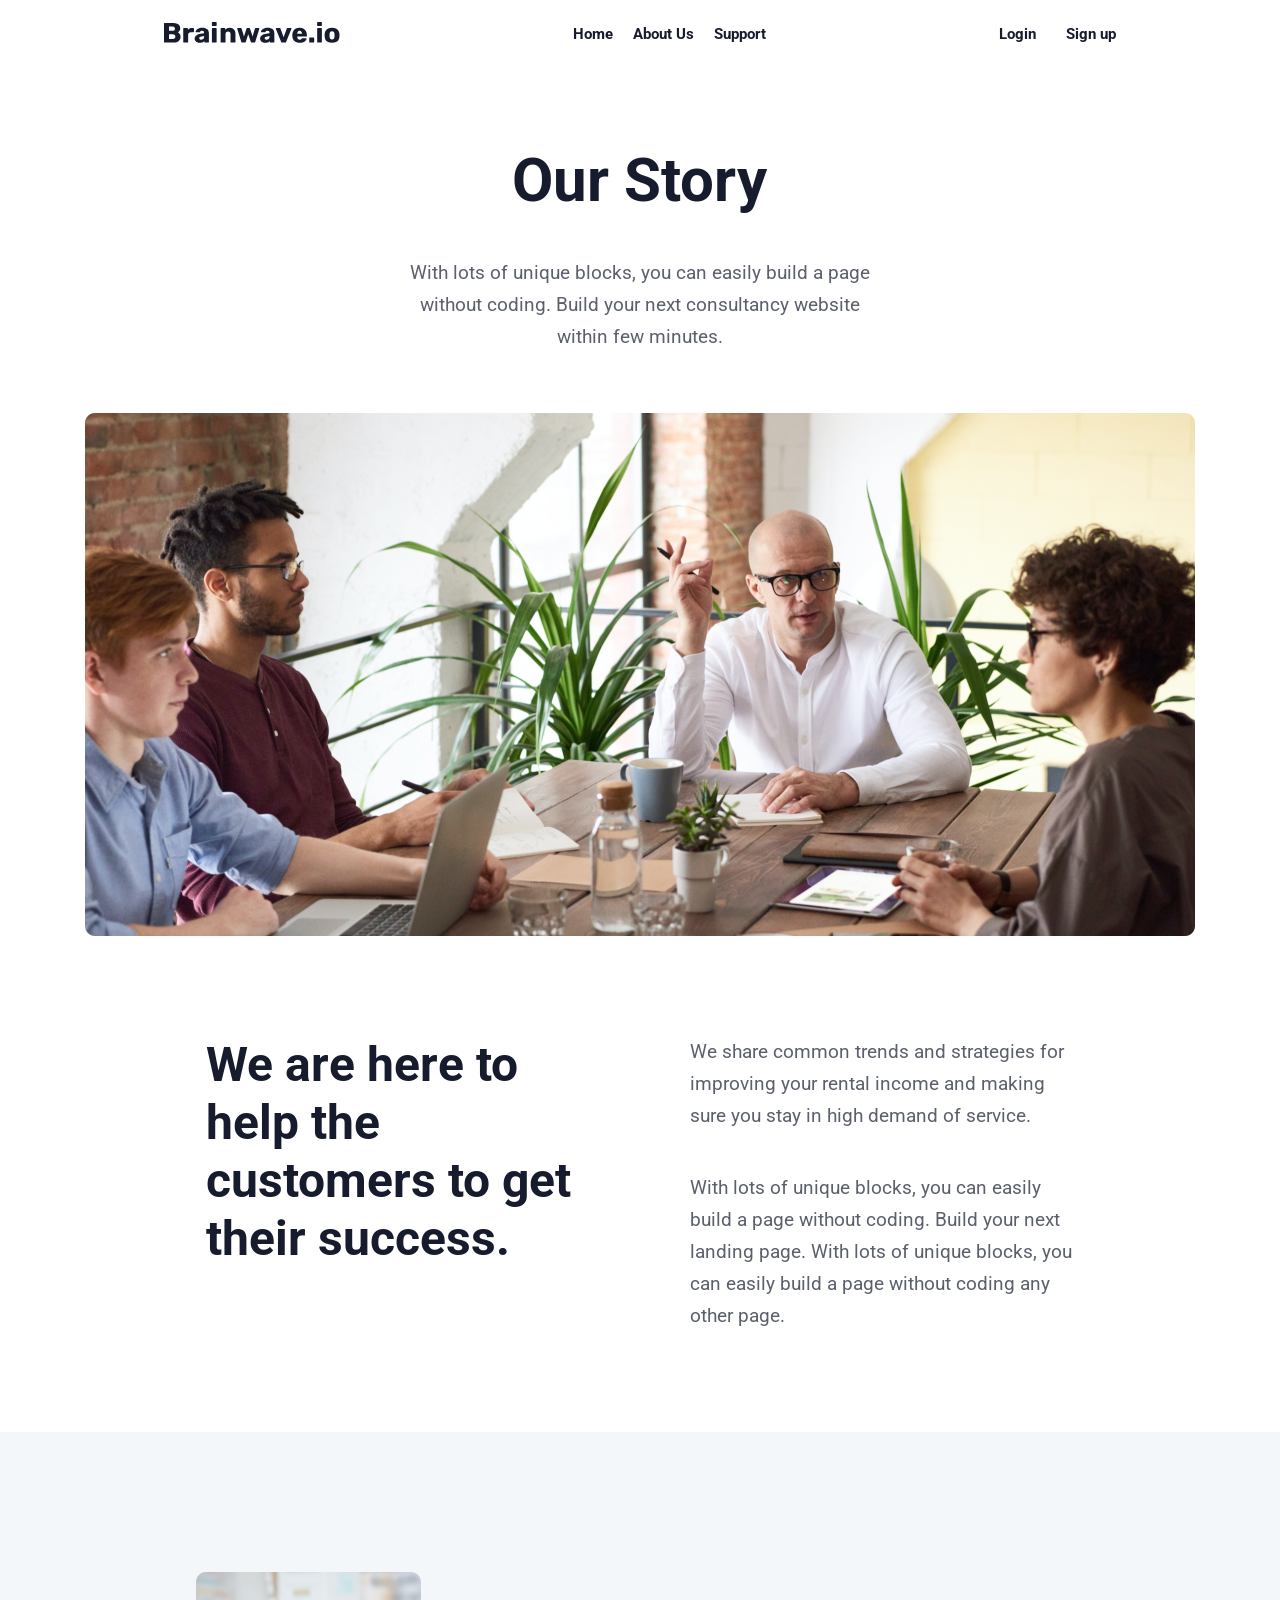
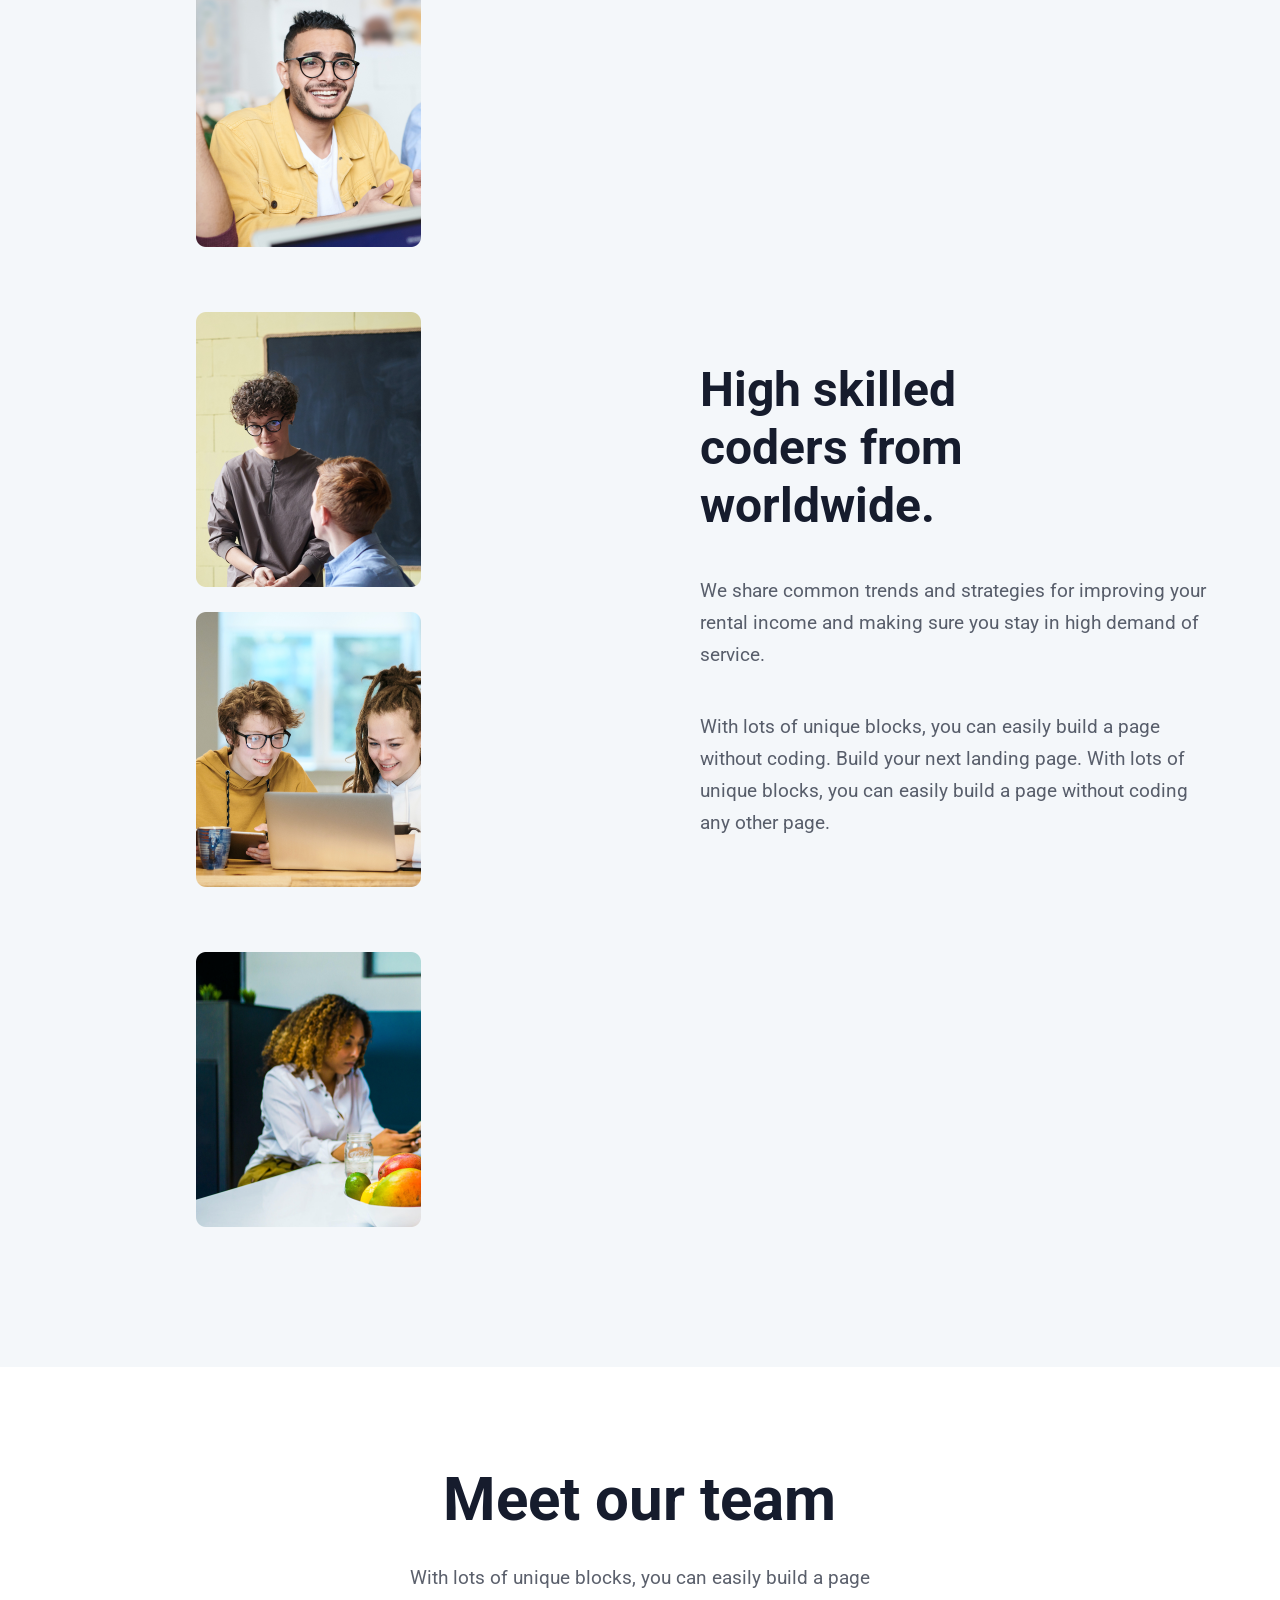
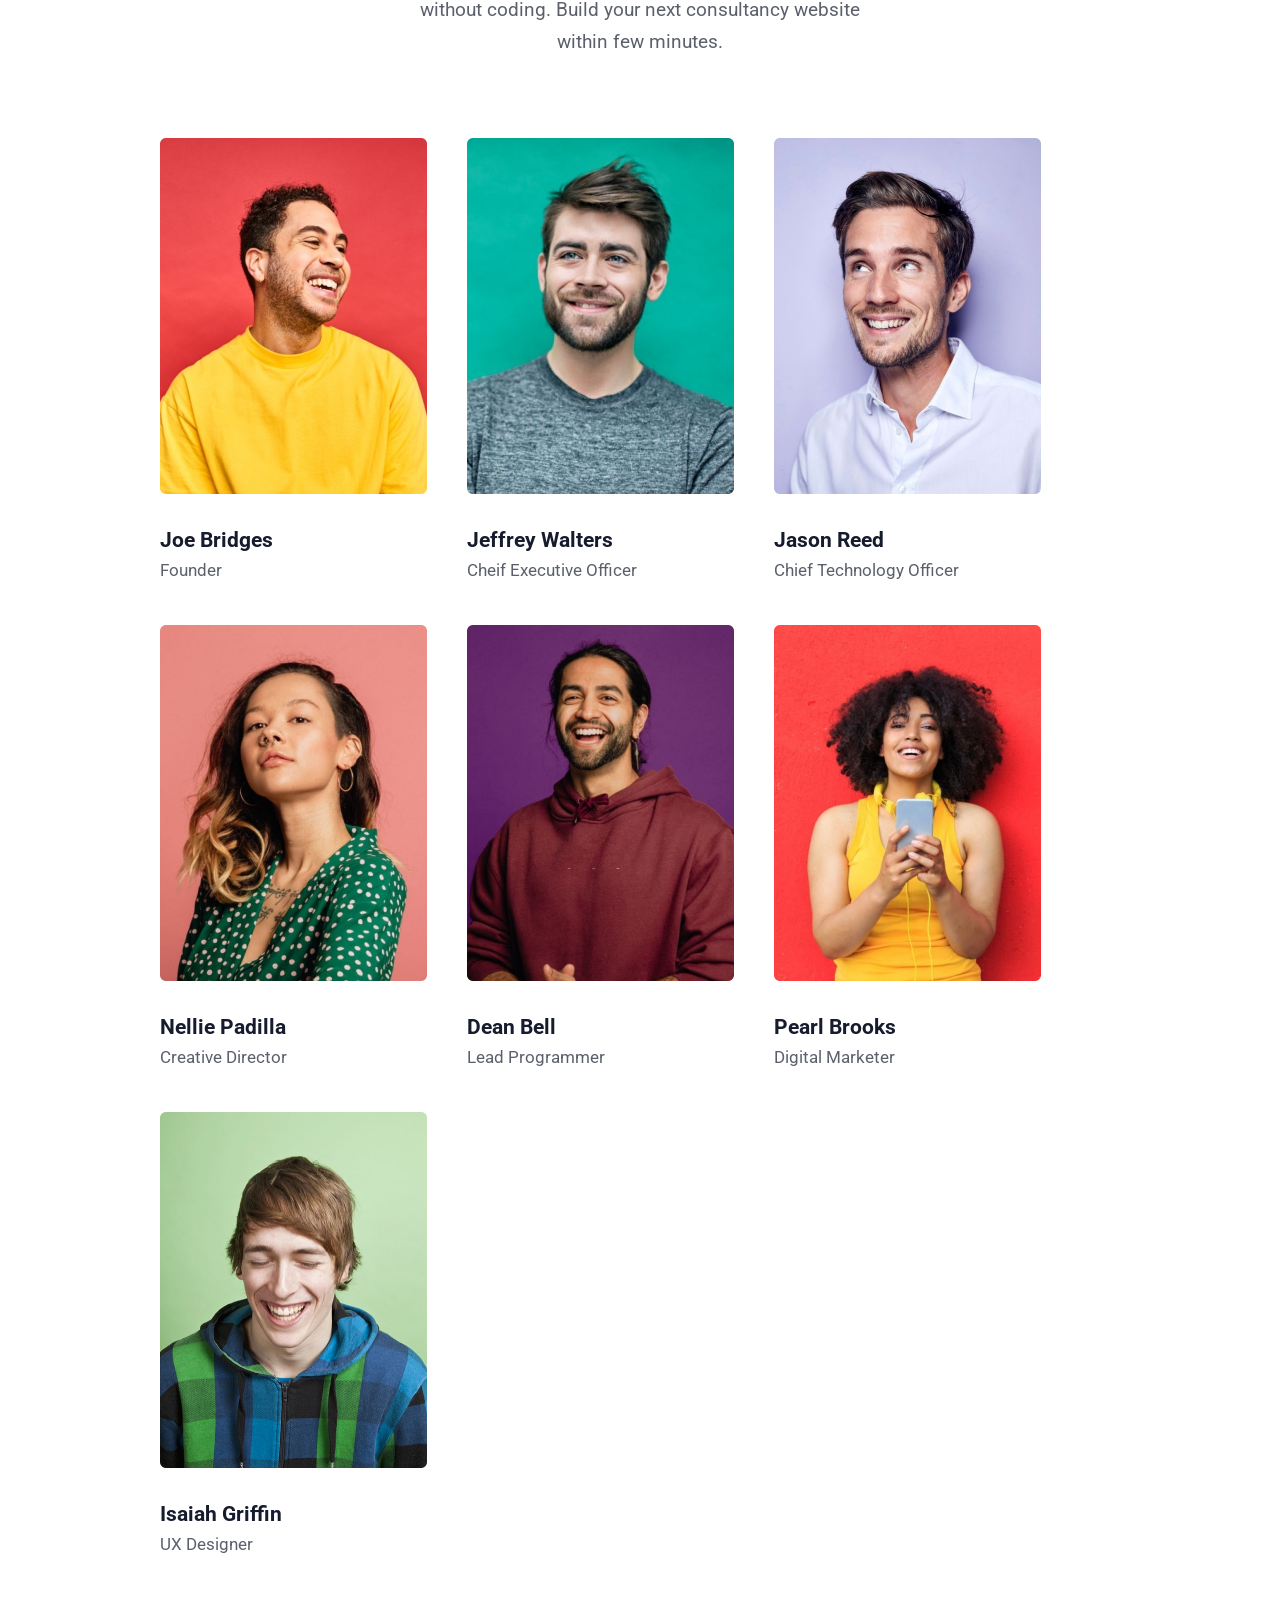
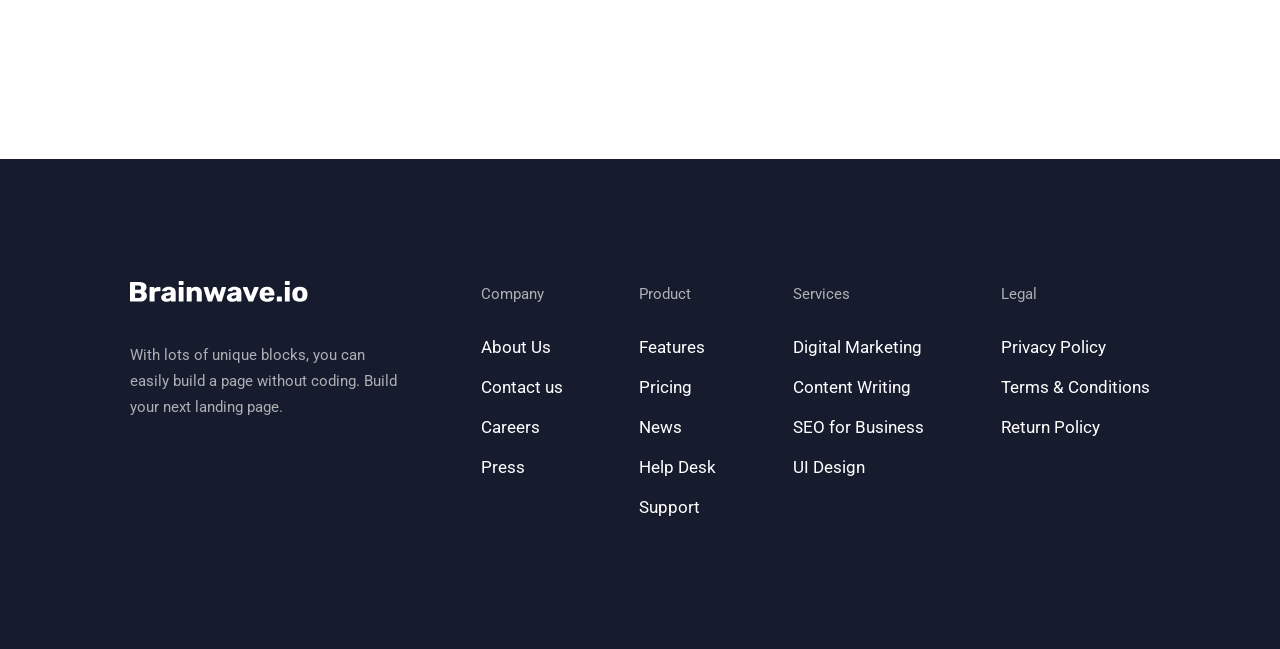
==== pages/about.html @ baa6b610 "complete about us page" ====
<!doctype html>
<html lang="en">
  <head>
    <meta charset="UTF-8" />
    <meta name="viewport" content="width=device-width, initial-scale=1.0" />
    <title>About Us</title>

    <link rel="stylesheet" href="../styles/pages/home.css" />
    <link rel="stylesheet" href="../styles/pages/support.css" />
    <link rel="stylesheet" href="../styles/pages/about.css" />
  </head>
  <body>
    <!-- HEADER -->
    <header class="header action">
      <section class="header-section">
        <div class="header-image">
          <img src="../assets/icons/header-brand.svg" alt="Brainwaive Image" />
        </div>
        <nav class="header-nav">
          <ul class="header-list">
            <li class="nav-item">
              <a class="nav-link" href="../index.html">Home</a>
            </li>
            <li class="nav-item">
              <a class="nav-link" href="./about.html">About Us</a>
            </li>
            <li class="nav-item">
              <a class="nav-link" href="./support.html">Support</a>
            </li>
          </ul>
        </nav>
        <div class="header-actions">
          <a href="#" class="btn">Login</a>
          <a href="#" class="btn">Sign up</a>
        </div>
      </section>
    </header>

    <!-- MAIN -->
    <main class="about-page">
      <section class="hero-section support-page">
        <div class="page-header">
          <h1 class="page-title hero-title">Our Story</h1>
          <p class="page-description hero-description">
            With lots of unique blocks, you can easily build a page without
            coding. Build your next consultancy website within few minutes.
          </p>
        </div>
        <img
          class="hero-image"
          src="../assets/image/team-collaboration.png"
          alt="Team Collabaration"
        />
      </section>
      <section class="about-intro">
        <h2 class="content-title">
          We are here to help the customers to get their success.
        </h2>
        <div class="description-block">
          <p class="hero-description">
            We share common trends and strategies for improving your rental
            income and making sure you stay in high demand of service.
          </p>
          <p class="hero-description">
            With lots of unique blocks, you can easily build a page without
            coding. Build your next landing page. With lots of unique blocks,
            you can easily build a page without coding any other page.
          </p>
        </div>
      </section>
      <section class="coders-section">
        <div class="coders-collage">
          <img
            class="coders-collage-img"
            src="../assets/image/coder-yellow-shirt.png"
            alt="Smiling male coder in a yellow shirt looking at the camera"
          />
          <img
            class="coders-collage-img img2"
            src="../assets/image/coder-office-chat.png"
            alt="Two developers discussing a project in a bright office space"
          />
          <img
            class="coders-collage-img"
            src="../assets/image/coder-laptop-working.png"
            alt="Young developer focused on working on a laptop"
          />
          <img
            class="coders-collage-img img2"
            src="../assets/image/coder-female-desk.png"
            alt="Female engineer working at her desk with office plants in the background"
          />
        </div>

        <div class="coders-content">
          <h2 class="content-title content-title--coders">
            High skilled coders from worldwide.
          </h2>
          <p class="hero-description hero-description--coders">
            We share common trends and strategies for improving your rental
            income and making sure you stay in high demand of service.
          </p>
          <p class="hero-description hero-description--coders">
            With lots of unique blocks, you can easily build a page without
            coding. Build your next landing page. With lots of unique blocks,
            you can easily build a page without coding any other page.
          </p>
        </div>
      </section>
      <section class="team-section">
        <div class="team-header">
          <h2 class="hero-title">Meet our team</h2>
          <p class="hero-description">
            With lots of unique blocks, you can easily build a page without
            coding. Build your next consultancy website within few minutes.
          </p>
        </div>
        <div class="team-list">
          <div class="team-card">
            <img src="../assets/image/member-joe.png" alt="Joe Bridges" class="team-img" />
            <h3 class="team-name">Joe Bridges</h3>
            <p class="team-role">Founder</p>
          </div>
          <div class="team-card">
            <img src="../assets/image/member-jeffrey.png" alt="Joe Bridges" class="team-img" />
            <h3 class="team-name">Jeffrey Walters</h3>
            <p class="team-role">Cheif Executive Officer</p>
          </div>
          <div class="team-card">
            <img src="../assets/image/member-jason.png" alt="Joe Bridges" class="team-img" />
            <h3 class="team-name">Jason Reed</h3>
            <p class="team-role">Chief Technology Officer</p>
          </div>
          <div class="team-card">
            <img src="../assets/image/member-nellie.png" alt="Joe Bridges" class="team-img" />
            <h3 class="team-name">Nellie Padilla</h3>
            <p class="team-role">Creative Director</p>
          </div>
          <div class="team-card">
            <img src="../assets/image/member-dean.png" alt="Joe Bridges" class="team-img" />
            <h3 class="team-name">Dean Bell</h3>
            <p class="team-role">Lead Programmer</p>
          </div>
          <div class="team-card">
            <img src="../assets/image/member-pearl.png" alt="Joe Bridges" class="team-img" />
            <h3 class="team-name">Pearl Brooks</h3>
            <p class="team-role">Digital Marketer</p>
          </div>
          <div class="team-card">
            <img src="../assets/image/member-isaiah.png" alt="Joe Bridges" class="team-img" />
            <h3 class="team-name">Isaiah Griffin</h3>
            <p class="team-role">UX Designer</p>
          </div>
        </div>
      </section>
    </main>

    <!-- FOOTER -->
    <footer class="footer">
      <div class="footer-brand">
        <img
          class="footer-logo-img"
          src="../assets/icons/footer-brand.svg"
          alt="Brainwave Logo"
        />
        <p class="footer-desc">
          With lots of unique blocks, you can easily build a page without
          coding. Build your next landing page.
        </p>
        <div class="footer-social-icons">
          <a class="social-link" href="#"
            ><i
              class="fa-brands fa-twitter"
              style="color: rgb(104, 213, 133)"
            ></i
          ></a>
          <a class="social-link" href="#"
            ><i
              class="fa-brands fa-square-facebook"
              style="color: rgb(125, 129, 141)"
            ></i>
          </a>
          <a class="social-link" href="#"
            ><i
              class="fa-brands fa-instagram"
              style="color: rgb(125, 129, 141)"
            ></i
          ></a>
          <a class="social-link" href="#"
            ><i
              class="fa-brands fa-linkedin"
              style="color: rgb(125, 129, 141)"
            ></i
          ></a>
        </div>
      </div>
      <div class="footer-links-box">
        <h2 class="footer-name footer-desc">Company</h2>
        <ul class="footer-list">
          <li class="footer-link">
            <a class="footer-item" href="#">About Us</a>
          </li>
          <li class="footer-link">
            <a class="footer-item" href="#">Contact us</a>
          </li>
          <li class="footer-link">
            <a class="footer-item" href="#">Careers</a>
          </li>
          <li class="footer-link">
            <a class="footer-item" href="#">Press</a>
          </li>
        </ul>
      </div>
      <div class="footer-links-box">
        <h2 class="footer-name footer-desc">Product</h2>
        <ul class="footer-list">
          <li class="footer-link">
            <a class="footer-item" href="#">Features</a>
          </li>
          <li class="footer-link">
            <a class="footer-item" href="#">Pricing</a>
          </li>
          <li class="footer-link">
            <a class="footer-item" href="#">News</a>
          </li>
          <li class="footer-link">
            <a class="footer-item" href="#">Help Desk</a>
          </li>
          <li class="footer-link">
            <a class="footer-item" href="#">Support</a>
          </li>
        </ul>
      </div>
      <div class="footer-links-box">
        <h2 class="footer-name footer-desc">Services</h2>
        <ul class="footer-list">
          <li class="footer-link">
            <a class="footer-item" href="#">Digital Marketing</a>
          </li>
          <li class="footer-link">
            <a class="footer-item" href="#">Content Writing</a>
          </li>
          <li class="footer-link">
            <a class="footer-item" href="#">SEO for Business</a>
          </li>
          <li class="footer-link">
            <a class="footer-item" href="#">UI Design</a>
          </li>
        </ul>
      </div>
      <div class="footer-links-box">
        <h2 class="footer-name footer-desc">Legal</h2>
        <ul class="footer-list">
          <li class="footer-link">
            <a class="footer-item" href="#">Privacy Policy</a>
          </li>
          <li class="footer-link">
            <a class="footer-item" href="#">Terms & Conditions</a>
          </li>
          <li class="footer-link">
            <a class="footer-item" href="#">Return Policy</a>
          </li>
        </ul>
      </div>
    </footer>
  </body>
</html>
---- styles/pages/home.css ----
@import url(../global/global.css);


/* HEADER */
.header {
  background-color: var(--header-bg-color);
}

.header-section {
  display: flex;
  justify-content: space-around;
  align-items: center;

  padding: 21px 48px;
}

.header-list {
  display: flex;
  justify-content: center;
  align-items: center;
  gap: 20px;
}

.header-list :hover {
  color: var(--hover-color);
  transition: 0.3s;
}

.nav-link {
  text-align: center;
  color: var(--text-color);
  font-weight: var(--font-bold);
  font-size: 15px;
  line-height: 26px;
}

.header-actions {
  font-weight: var(--font-bold);
  font-size: 15px;
  line-height: 26px;

  display: flex;
  justify-content: center;
  align-items: center;
  gap: 30px;
}

.header-actions .btn {
  color: var(--text-color);
}

.header-actions .btn:hover {
  color: var(--hover-color);
  transition: 0.3s;
}

/* HERO */
.hero-section {
  padding-top: 80px;
  width: 100%;
}

.hero-container {
  display: flex;
  align-items: center;
  justify-content: space-around;
  margin-left: 200px;
}

.hero-content {
  max-width: 380px;
  display: flex;
  flex-direction: column;
  gap: 21px;
}

.hero-title {
  color: var(--text-color);
  font-weight: var(--font-bold);
  font-size: 60px;
  line-height: 65px;
}

.hero-description {
  color: var(--text-opacity-color);
  font-weight: var(--font-normal);
  font-size: 19px;
  line-height: 32px;
}

/* FOOTER */
.footer {
  display: flex;
  justify-content: space-around;
  background-color: var(--text-color);
  gap: 60px;
  padding: 122px;
}

.footer-brand {
  width: 274px;
  display: flex;
  flex-direction: column;
  gap: 40px;
}

.footer-logo-img {
  width: 178px;
}

.footer-name {
  padding-bottom: 20px;
}

.footer-desc {
  font-weight: var(--font-normal);
  font-size: 15px;
  line-height: 26px;
  color: var(--white-opacity-color);
}

.footer-social-icons {
  width: 142px;
  display: flex;
  justify-content: space-between;
}

.footer-item {
  font-weight: var(--font-normal);
  font-size: 17px;
  line-height: 40px;
  color: var(--white-color);
}
---- styles/pages/support.css ----
@import url(../global/global.css);

.action {
  background-color: var(--white-color);
}

.support-page {
  display: flex;
  flex-direction: column;
  justify-content: center;
  align-items: center;
  gap: 60px;
}

.page-header {
  display: flex;
  flex-direction: column;
  gap: 44px;

  text-align: center;
  width: 41%;
  margin-top: 100px;
}

.support-content {
  display: flex;
  flex-direction: column;
  gap: 40px;
  width: 47%;
  margin-bottom: 200px;
}

.content-block {
  display: flex;
  flex-direction: column;
  gap: 20px;
}

.content-subtitle {
  font-size: 19px;
  line-height: 32px;
  font-weight: var(--font-bold);
  color: var(--text-color);
}

.content-text {
  font-size: 17px;
  line-height: 29px;
  font-weight: var(--font-normal);
  color: var(--text-opacity-color);
}

.content-list {
  list-style-type: disc; 
  padding-left: 20px;    
}

.list-item {
  font-size: 17px;
  line-height: 50px;
  color: var(--text-opacity-color);
}

.content-list .list-item::marker {
  color: var(--marker-color); 
}
---- styles/pages/about.css ----
@import url(../global/global.css);

.about-page {
  display: flex;
  flex-direction: column;
  gap: 100px;
}

.page-header {
  width: 38%;
  margin: 0;
}

.about-intro {
  display: flex;
  justify-content: center;
  gap: 100px;
}

.content-title {
  font-size: 48px;
  line-height: 58px;
  font-weight: var(--font-bold);
  color: var(--text-color);

  width: 30%;
}

.description-block {
  width: 30%;
  display: flex;
  flex-direction: column;
  gap: 40px;
}

.coders-section {
  display: flex;
  justify-content: center;
  align-items: center;
  gap: 120px;

  padding: 140px 0;
  background-color: #f4f7fa;
}

.coders-collage {
  width: 30%;
  display: flex;
  justify-content: space-between;
  flex-wrap: wrap;
  gap: 25px;
}

.coders-collage-img {
  width: 225px;
  height: 275px;
}

.img2 {
  margin-top: 40px;
}

.coders-content {
  width: 30%;
  display: flex;
  flex-direction: column;
  gap: 40px;
}

.content-title--coders {
  width: 90%;
}

.hero-description--coders {
  width: 510px;
}

.team-section {
  display: flex;
  gap: 80px;
  flex-direction: column;
  align-items: center;
  text-align: center;

  margin-bottom: 200px;
}

.team-header {
  width: 38%;
  display: flex;
  flex-direction: column;
  gap: 30px;
}

.team-list {
    display: flex;
    flex-wrap: wrap;
    align-items: center;
    gap: 40px;
    width: 75%;
}

.team-card {
    display: flex;
    flex-direction: column;
    text-align: start;
    /* gap: 20px; */
}

.team-img {
    width: 267px;
    height: 356px;
    margin-bottom: 30px;
}

.team-name {
    color: var(--text-color);
    font-weight: var(--font-bold);
    font-size: 21px;
    line-height: 32px;
}

.team-role {
    color: var(--text-opacity-color);
    font-weight: var(--font-normal);
    font-size: 17px;
    line-height: 29px;
}
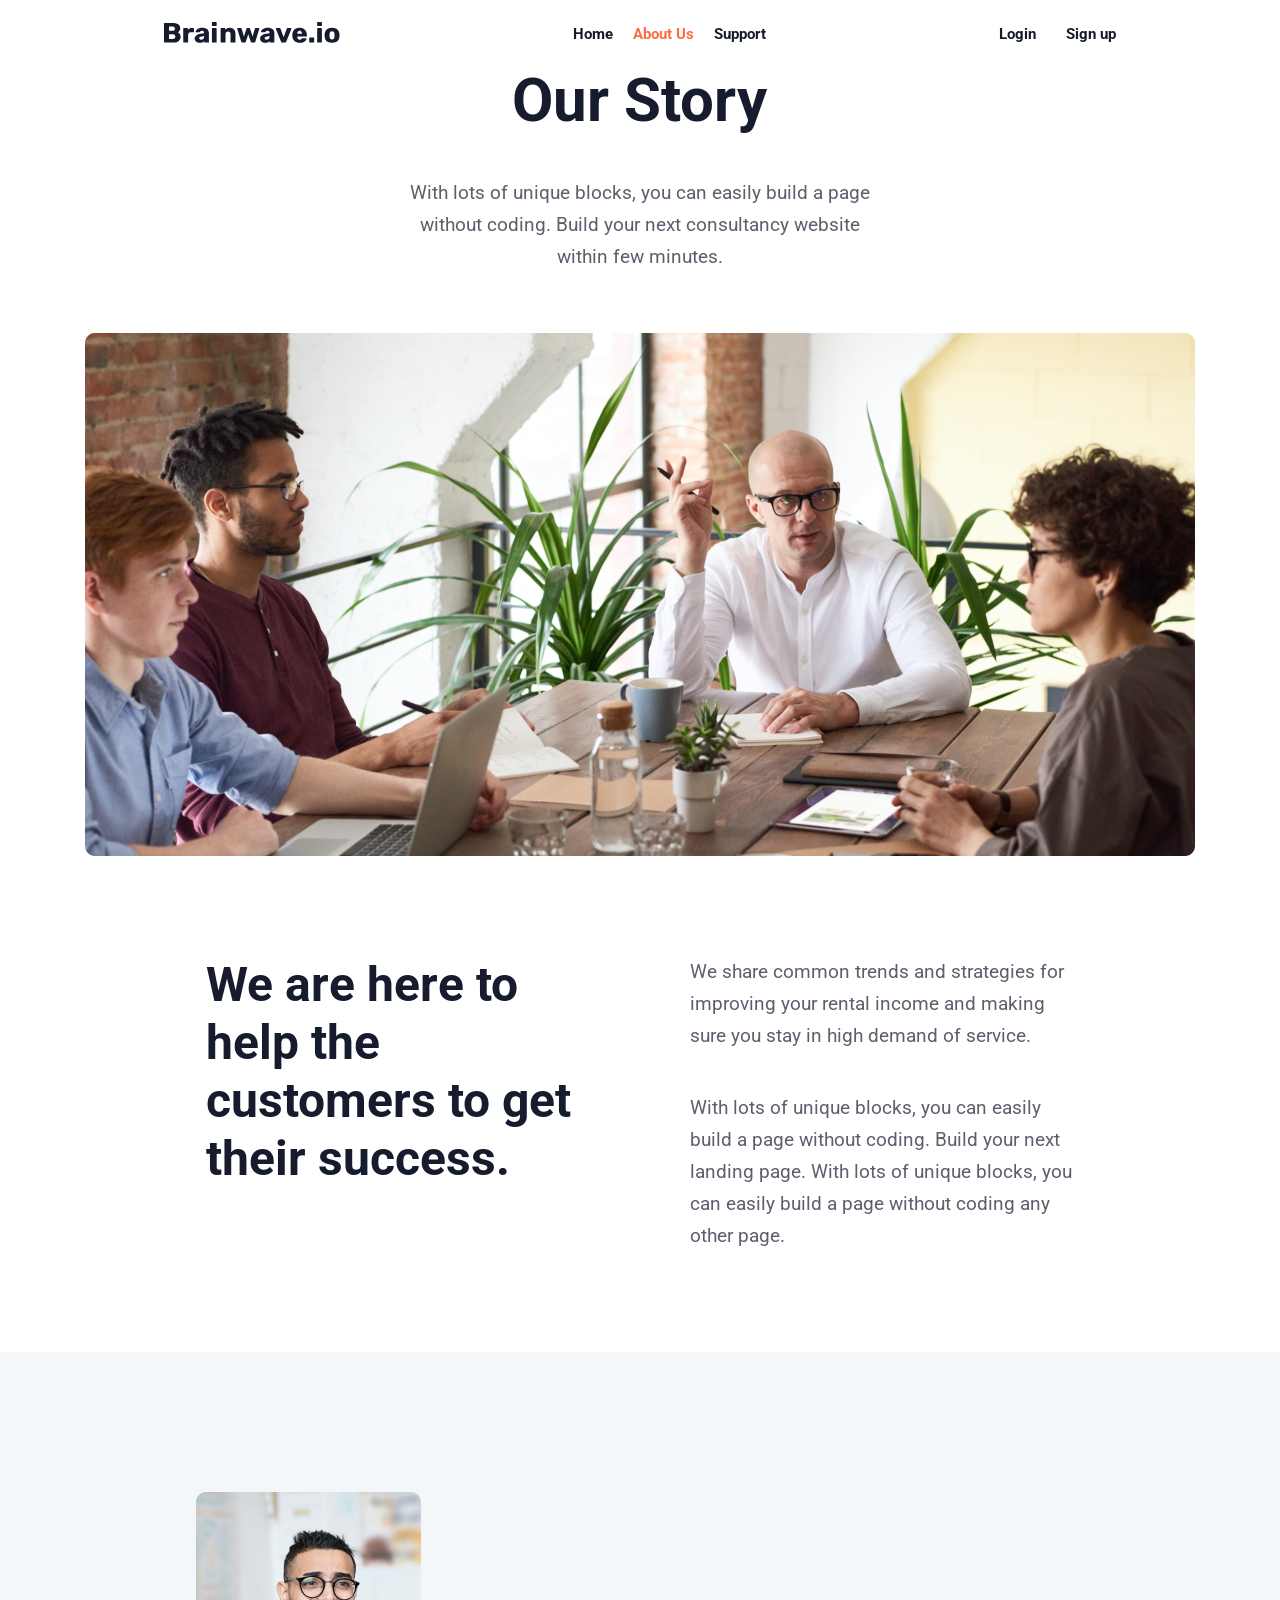
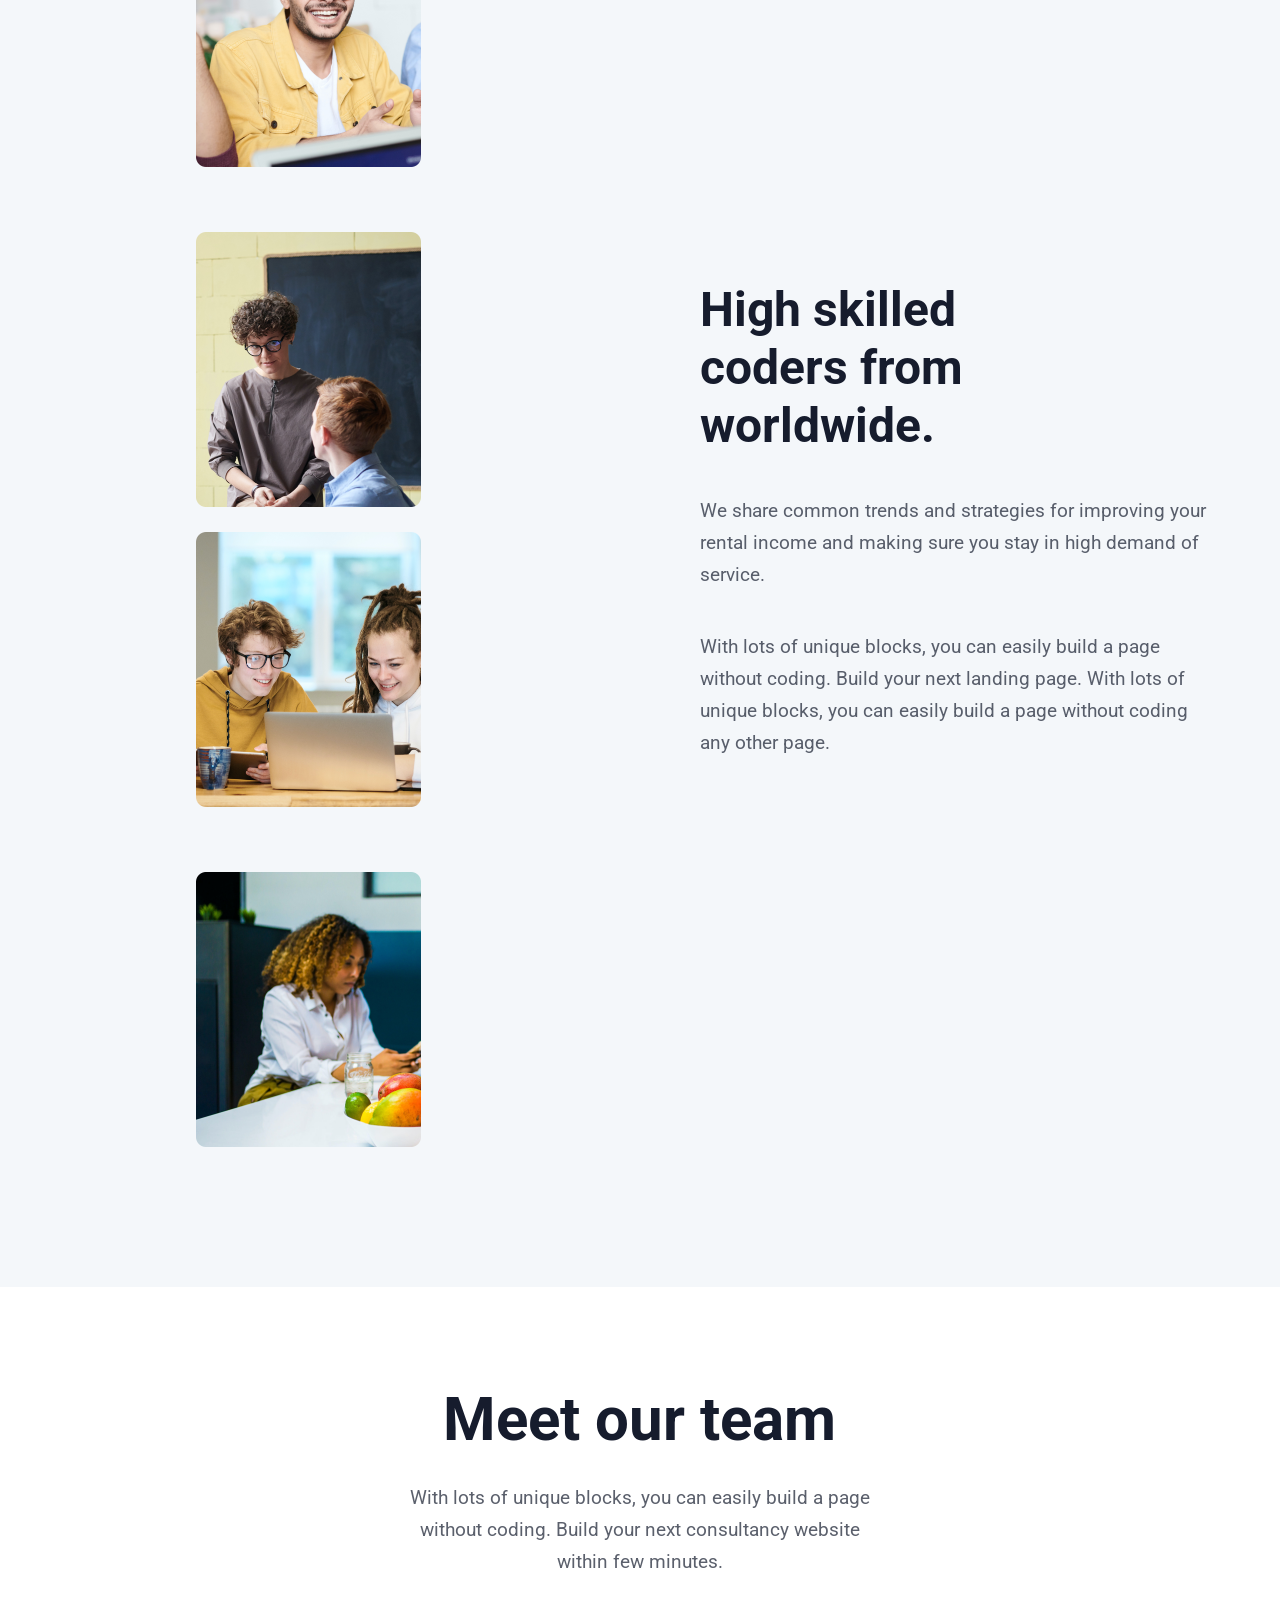
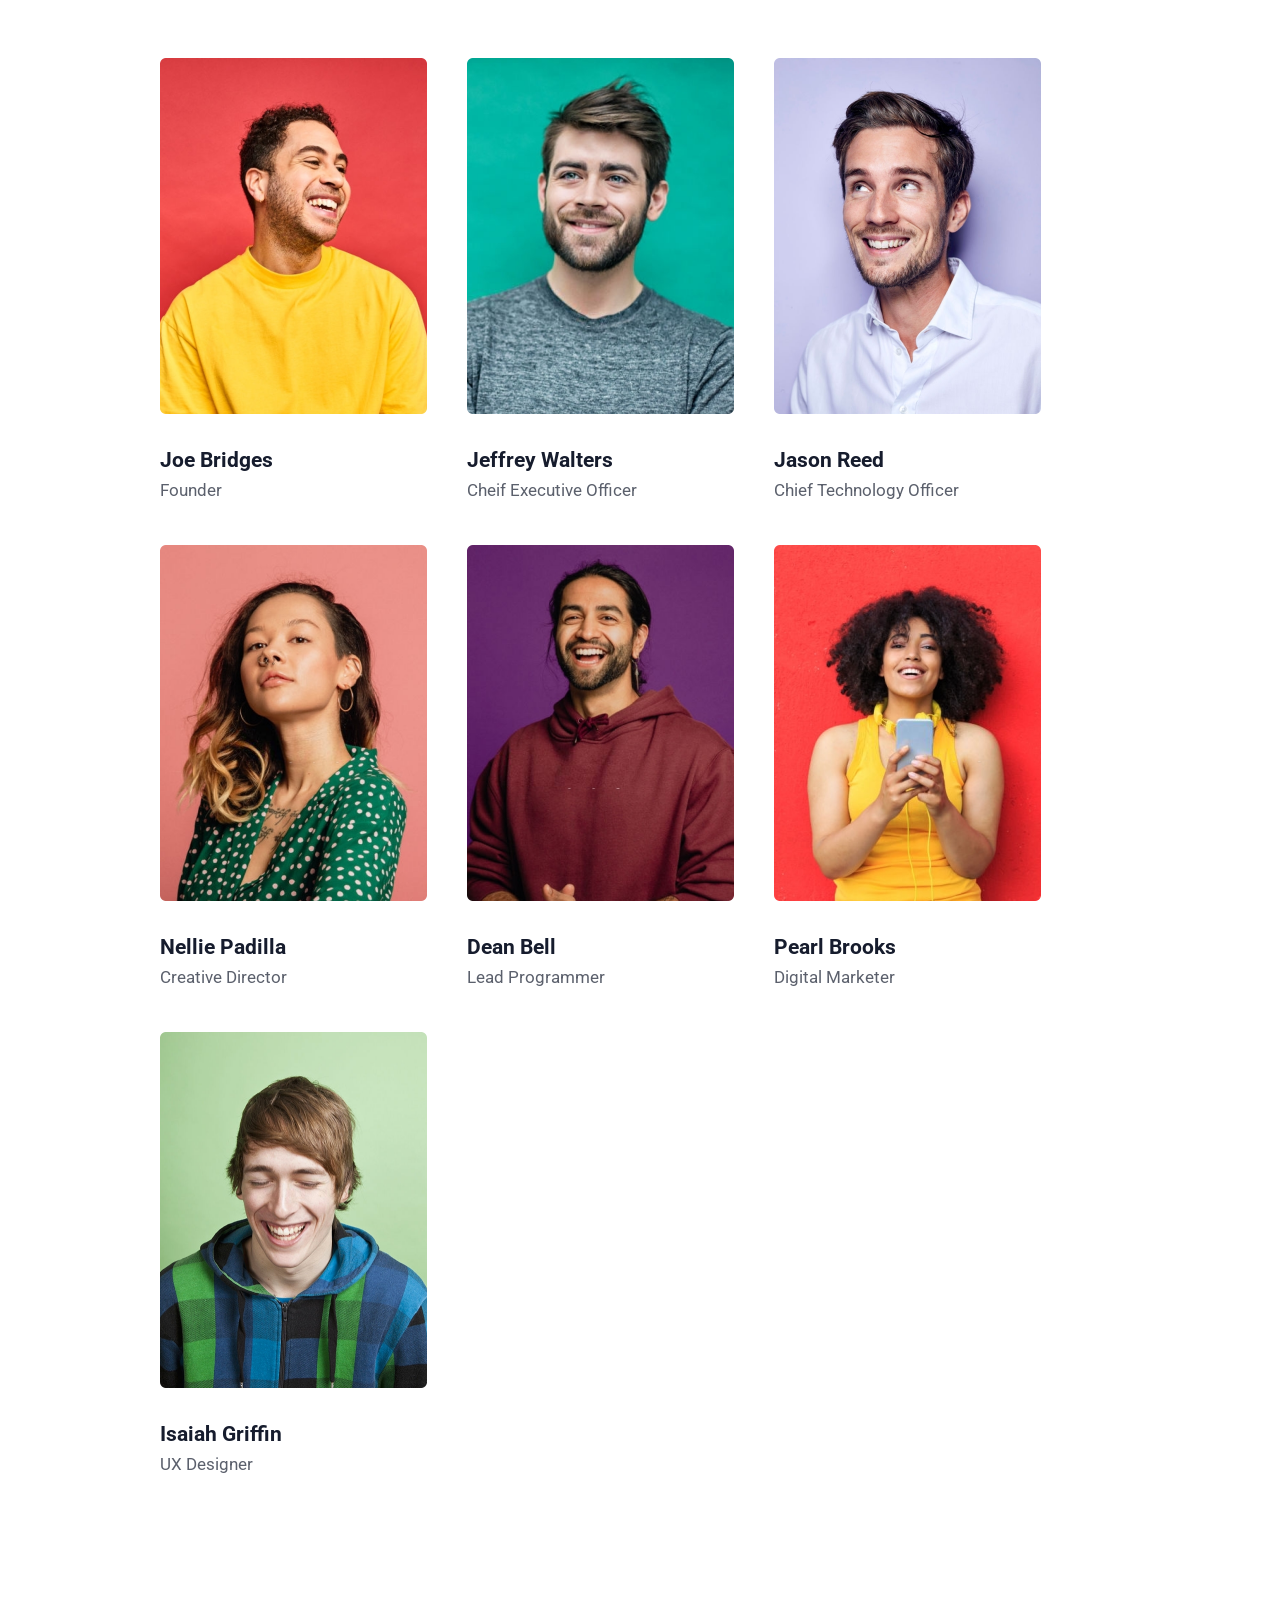
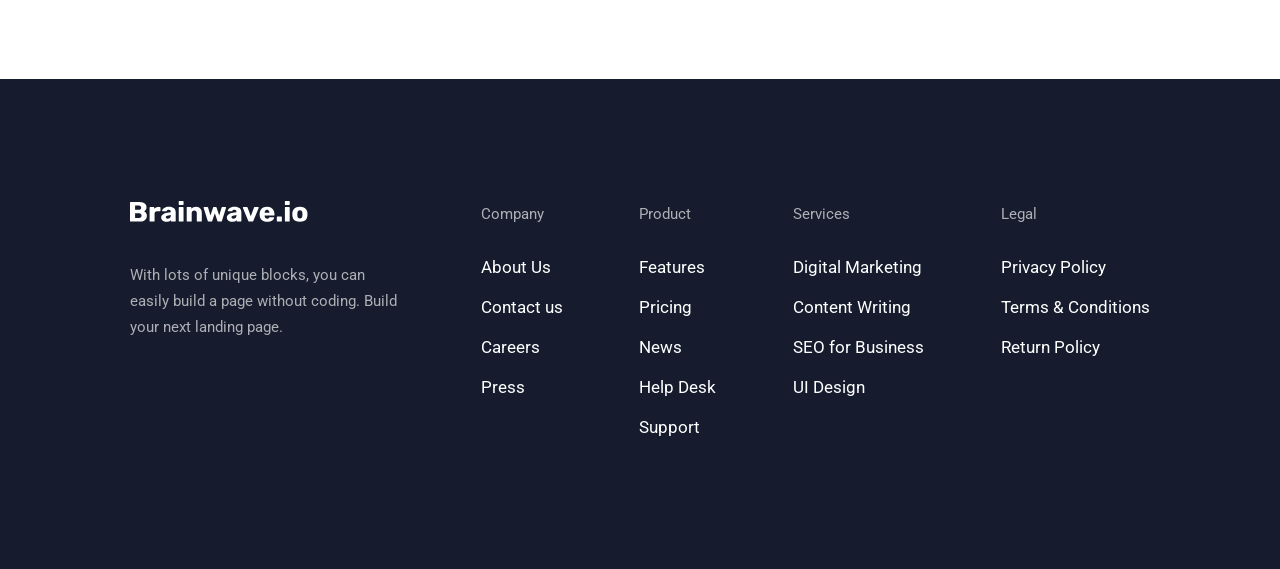
==== commit 98e2b627: "newbrach is created" ====
--- a/pages/about.html
+++ b/pages/about.html
@@ -11,25 +11,29 @@
   </head>
   <body>
     <!-- HEADER -->
-    <header class="header action">
-      <section class="header-section">
-        <div class="header-image">
+    <header class="header">
+      <section class="header-container">
+        <div class="header-logo">
           <img src="../assets/icons/header-brand.svg" alt="Brainwaive Image" />
         </div>
-        <nav class="header-nav">
-          <ul class="header-list">
-            <li class="nav-item">
-              <a class="nav-link" href="../index.html">Home</a>
+
+        <nav class="header-navigation">
+          <ul class="navigation-list">
+            <li class="navigation-item">
+              <a class="navigation-link" href="../index.html">Home</a>
             </li>
-            <li class="nav-item">
-              <a class="nav-link" href="./about.html">About Us</a>
+
+            <li class="navigation-item">
+              <a class="navigation-link active" href="./about.html">About Us</a>
             </li>
-            <li class="nav-item">
-              <a class="nav-link" href="./support.html">Support</a>
+
+            <li class="navigation-item">
+              <a class="navigation-link" href="./support.html">Support</a>
             </li>
           </ul>
         </nav>
-        <div class="header-actions">
+
+        <div class="header-buttons">
           <a href="#" class="btn">Login</a>
           <a href="#" class="btn">Sign up</a>
         </div>
@@ -117,37 +121,65 @@
         </div>
         <div class="team-list">
           <div class="team-card">
-            <img src="../assets/image/member-joe.png" alt="Joe Bridges" class="team-img" />
+            <img
+              src="../assets/image/member-joe.png"
+              alt="Joe Bridges"
+              class="team-img"
+            />
             <h3 class="team-name">Joe Bridges</h3>
             <p class="team-role">Founder</p>
           </div>
           <div class="team-card">
-            <img src="../assets/image/member-jeffrey.png" alt="Joe Bridges" class="team-img" />
+            <img
+              src="../assets/image/member-jeffrey.png"
+              alt="Joe Bridges"
+              class="team-img"
+            />
             <h3 class="team-name">Jeffrey Walters</h3>
             <p class="team-role">Cheif Executive Officer</p>
           </div>
           <div class="team-card">
-            <img src="../assets/image/member-jason.png" alt="Joe Bridges" class="team-img" />
+            <img
+              src="../assets/image/member-jason.png"
+              alt="Joe Bridges"
+              class="team-img"
+            />
             <h3 class="team-name">Jason Reed</h3>
             <p class="team-role">Chief Technology Officer</p>
           </div>
           <div class="team-card">
-            <img src="../assets/image/member-nellie.png" alt="Joe Bridges" class="team-img" />
+            <img
+              src="../assets/image/member-nellie.png"
+              alt="Joe Bridges"
+              class="team-img"
+            />
             <h3 class="team-name">Nellie Padilla</h3>
             <p class="team-role">Creative Director</p>
           </div>
           <div class="team-card">
-            <img src="../assets/image/member-dean.png" alt="Joe Bridges" class="team-img" />
+            <img
+              src="../assets/image/member-dean.png"
+              alt="Joe Bridges"
+              class="team-img"
+            />
             <h3 class="team-name">Dean Bell</h3>
             <p class="team-role">Lead Programmer</p>
           </div>
           <div class="team-card">
-            <img src="../assets/image/member-pearl.png" alt="Joe Bridges" class="team-img" />
+            <img
+              src="../assets/image/member-pearl.png"
+              alt="Joe Bridges"
+              class="team-img"
+            />
             <h3 class="team-name">Pearl Brooks</h3>
             <p class="team-role">Digital Marketer</p>
           </div>
           <div class="team-card">
-            <img src="../assets/image/member-isaiah.png" alt="Joe Bridges" class="team-img" />
+            <img
+              src="../assets/image/member-isaiah.png"
+              alt="Joe Bridges"
+              class="team-img"
+            />
             <h3 class="team-name">Isaiah Griffin</h3>
             <p class="team-role">UX Designer</p>
           </div>
--- a/styles/pages/home.css
+++ b/styles/pages/home.css
@@ -1,12 +1,12 @@
 @import url(../global/global.css);
 
-
 /* HEADER */
+
 .header {
   background-color: var(--header-bg-color);
 }
 
-.header-section {
+.header-container {
   display: flex;
   justify-content: space-around;
   align-items: center;
@@ -14,19 +14,19 @@
   padding: 21px 48px;
 }
 
-.header-list {
+.navigation-list {
   display: flex;
   justify-content: center;
   align-items: center;
   gap: 20px;
 }
 
-.header-list :hover {
-  color: var(--hover-color);
+.navigation-list :hover {
+  opacity: 0.8;
   transition: 0.3s;
 }
 
-.nav-link {
+.navigation-link {
   text-align: center;
   color: var(--text-color);
   font-weight: var(--font-bold);
@@ -34,7 +34,7 @@
   line-height: 26px;
 }
 
-.header-actions {
+.header-buttons {
   font-weight: var(--font-bold);
   font-size: 15px;
   line-height: 26px;
@@ -45,30 +45,61 @@
   gap: 30px;
 }
 
-.header-actions .btn {
-  color: var(--text-color);
-}
-
-.header-actions .btn:hover {
+.header-buttons .btn {
+  color: var(--text-color);
+}
+
+.header-buttons .btn:hover {
+  opacity: 0.8;
+  transition: 0.3s;
+}
+
+.navigation-link.active {
   color: var(--hover-color);
-  transition: 0.3s;
 }
 
 /* HERO */
-.hero-section {
+
+/* HERO */
+
+.hero {
+  background-color: var(--header-bg-color);
   padding-top: 80px;
   width: 100%;
+
+  /* BU İKİ SƏTRİ ƏLAVƏ ET */
+  position: relative;
+  overflow: hidden;
+}
+
+.hero-wave {
+  position: absolute;
+  left: 0;
+  bottom: 0;
+  width: auto;
+  max-width: 100%;
+  z-index: 1;
+  pointer-events: none;
 }
 
 .hero-container {
   display: flex;
   align-items: center;
-  justify-content: space-around;
-  margin-left: 200px;
+  justify-content: center;
+  gap: 20px;
+  position: relative;
+  z-index: 2;
+}
+
+.hero-media {
+  max-height: 685px;
+  max-width: 481px;
 }
 
 .hero-content {
-  max-width: 380px;
+  max-width: 518px;
+  padding-right: 160px;
+
   display: flex;
   flex-direction: column;
   gap: 21px;
@@ -86,6 +117,418 @@
   font-weight: var(--font-normal);
   font-size: 19px;
   line-height: 32px;
+}
+
+/* HOME */
+
+/* COMPANIES  */
+
+.companies {
+  margin-top: 144px;
+  margin-bottom: 125px;
+}
+
+.companies-content {
+  max-width: 686px;
+  margin: 0 auto;
+  text-align: center;
+}
+
+.companies-title {
+  color: var(--text-color);
+  font-weight: var(--font-bold);
+  font-size: 36px;
+  line-height: 48px;
+  margin-top: 114px;
+  margin-bottom: 30px;
+}
+
+.companies-description {
+  color: var(--text-opacity-color);
+  font-weight: var(--font-normal);
+  font-size: 19px;
+  line-height: 32px;
+}
+
+.companies-image {
+  max-width: 766px;
+  margin: 0 auto;
+  margin-top: 60px;
+}
+
+/* HOME JOBS SECTION */
+
+.categories {
+  background-color: var(--text-color);
+  min-height: 746px;
+  padding: 100px 20px;
+
+  display: flex;
+  flex-direction: column;
+  align-items: center;
+}
+
+.categories-content {
+  max-width: 1110px;
+  width: 100%;
+  margin-bottom: 60px;
+}
+
+.categories-title {
+  color: var(--white-color);
+  font-size: 36px;
+  line-height: 48px;
+  font-weight: var(--font-bold);
+  margin-bottom: 15px;
+}
+
+.categories-description {
+  color: var(--white-opacity-color);
+  font-size: 19px;
+  font-weight: var(--font-normal);
+  line-height: 32px;
+  max-width: 430px;
+}
+
+.categories-cards {
+  display: flex;
+  flex-wrap: wrap;
+  gap: 30px;
+  max-width: 1110px;
+  width: 100%;
+  justify-content: center;
+}
+
+.category-card {
+  background-color: var(--white-color);
+  color: var(--text-color);
+  width: 350px;
+  height: 117px;
+  border-radius: 10px;
+
+  padding: 30px 0 0 30px;
+  box-sizing: border-box;
+
+  display: flex;
+  flex-direction: column;
+
+  cursor: pointer;
+}
+
+.category-title {
+  color: var(--text-color);
+  font-size: 21px;
+  font-weight: var(--font-bold);
+  line-height: 32px;
+
+  margin: 0 0 8px 0;
+}
+
+.category-count {
+  color: var(--text-opacity-color);
+  font-size: 15px;
+  font-weight: var(--font-normal);
+  line-height: 26px;
+}
+
+.category-card:hover {
+  background-color: #4c3aff;
+  color: var(--white-color);
+  transition: 0.3s;
+}
+
+.category-title:hover {
+  color: var(--white-color);
+  transition: 0.3s;
+}
+
+/* HOME STEPS SECTION  */
+
+.process-section {
+  /* padding: 100px 0; */
+  margin-top: 113px;
+}
+
+.process-content {
+  max-width: 589px;
+  margin: 0 auto;
+
+  display: flex;
+  justify-content: center;
+  align-items: center;
+  flex-direction: column;
+  text-align: center;
+}
+
+.process-title {
+  color: var(--text-color);
+  font-weight: var(--font-bold);
+  font-size: 36px;
+  line-height: 48px;
+  margin-bottom: 17px;
+}
+
+.process-description {
+  color: var(--text-opacity-color);
+  font-weight: var(--font-normal);
+  font-size: 19px;
+  line-height: 32px;
+}
+
+.process-container {
+  display: flex;
+  justify-content: center;
+  align-items: center;
+  gap: 69px;
+  margin-top: 96px;
+}
+
+/* .process-image {
+  margin-left: 50px;
+  margin-top: 96px;
+} */
+
+.process-list {
+  margin-top: 86px;
+}
+
+.process-item {
+  display: flex;
+  flex-direction: row;
+  /* align-items: flex-start; */
+  gap: 25px;
+}
+
+.process-icon {
+  height: 43px;
+  width: 43px;
+  flex-shrink: 0;
+}
+
+.process-item-content {
+  display: flex;
+  flex-direction: column;
+  gap: 10px;
+}
+
+.process-item-title {
+  color: var(--text-color);
+  font-weight: var(--font-bold);
+  font-size: 21px;
+  line-height: 32px;
+}
+
+.process-item-description {
+  width: 339px;
+  color: var(--text-opacity-color);
+  font-weight: var(--font-normal);
+  font-size: 17px;
+  line-height: 29px;
+  margin-bottom: 50px;
+}
+
+.featured-section {
+  height: 740px;
+}
+
+.featured-contents {
+  padding-left: 245px;
+  padding-top: 107px;
+
+  display: flex;
+  flex-direction: column;
+  gap: 17px;
+}
+
+.featured-title {
+  color: var(--text-color);
+  font-weight: var(--font-bold);
+  font-size: 36px;
+  line-height: 48px;
+}
+
+.featured-description {
+  width: 353px;
+  color: var(--text-opacity-color);
+  font-weight: var(--font-normal);
+  font-size: 19px;
+  line-height: 32px;
+}
+
+.featured-images {
+  margin-top: 84px;
+  display: flex;
+  justify-content: center;
+  gap: 30px;
+}
+
+.featured-icon {
+  margin-right: 245px;
+  display: flex;
+  justify-content: end;
+}
+
+/* HELP */
+
+.help {
+  background-color: var(--background-color);
+  height: 890px;
+}
+
+.help-content {
+  display: flex;
+  justify-content: center;
+  flex-direction: column;
+  align-items: center;
+  text-align: center;
+  gap: 17px;
+}
+
+.help-title {
+  color: var(--text-color);
+  font-weight: var(--font-bold);
+  font-size: 36px;
+  line-height: 48px;
+  margin-top: 97px;
+}
+
+.help-description {
+  width: 480px;
+  color: var(--text-opacity-color);
+  font-weight: var(--font-normal);
+  font-size: 19px;
+  line-height: 32px;
+}
+
+.cards-container {
+  display: flex;
+  justify-content: center;
+  gap: 31px;
+  padding: 74px 20px;
+}
+
+.card {
+  background-color: var(--white-color);
+  border-radius: 10px;
+  overflow: hidden;
+  max-width: 350px;
+  display: flex;
+  flex-direction: column;
+}
+
+.card-image {
+  width: 100%;
+  height: 100%;
+  object-fit: cover;
+}
+
+.card-content {
+  padding: 30px;
+  display: flex;
+  flex-direction: column;
+  gap: 10px;
+}
+
+.card-category {
+  color: var(--text-opacity-color);
+  font-weight: var(--font-normal);
+  font-size: 15px;
+  line-height: 26px;
+}
+
+.card-title {
+  color: var(--text-color);
+  font-weight: var(--font-bold);
+  font-size: 21px;
+  line-height: 32px;
+}
+
+/* UPDATES */
+
+.updates {
+  padding: 120px 20px;
+
+  width: 100%;
+  max-width: 550px;
+  margin: 0 auto;
+
+  display: flex;
+  flex-direction: column;
+  align-items: center;
+  justify-content: center;
+  text-align: center;
+}
+
+.updates-icon {
+  height: 78px;
+  width: 78px;
+}
+
+.updates-title {
+  color: var(--text-color);
+  font-weight: var(--font-bold);
+  font-size: 36px;
+  line-height: 48px;
+  margin-top: 40px;
+  margin-bottom: 20px;
+}
+
+.updates-description {
+  color: var(--text-opacity-color);
+  font-weight: var(--font-normal);
+  font-size: 19px;
+  line-height: 32px;
+}
+
+.subscribe-container {
+  display: flex;
+  align-items: center;
+  background-color: var(--white-color);
+  border: 1px solid #e1e0e9;
+  border-radius: 8px;
+  padding: 6px;
+  width: 100%;
+  margin-top: 40px;
+}
+
+.subscribe-input {
+  flex: 1;
+  border: none;
+  border-radius: 8px;
+  outline: var(--white-opacity-color);
+  padding: 12px 16px;
+  font-size: 16px;
+  color: var(--text-opacity-color);
+  width: 100%;
+}
+
+.subscribe-btn {
+  background-color: #503ef5;
+  color: var(--white-color);
+  border: none;
+  padding: 12px 32px;
+  font-size: 16px;
+  font-weight: bold;
+  border-radius: 6px;
+  cursor: pointer;
+  transition: 0.3s;
+}
+
+.subscribe-btn:hover {
+  background-color: #3f2ed9;
+}
+
+.subscribe-content {
+  width: 100%;
+  max-width: 400px;
+  margin-top: 25px;
+}
+
+.subscribe-description {
+  color: var(--text-opacity-color);
+  font-weight: var(--font-normal);
+  font-size: 15px;
+  line-height: 26px;
 }
 
 /* FOOTER */
--- a/styles/pages/support.css
+++ b/styles/pages/support.css
@@ -1,7 +1,55 @@
 @import url(../global/global.css);
 
-.action {
+/* HEADER */
+.header {
   background-color: var(--white-color);
+}
+
+.header-container {
+  display: flex;
+  justify-content: space-around;
+  align-items: center;
+
+  padding: 21px 48px;
+}
+
+.navigation-list {
+  display: flex;
+  justify-content: center;
+  align-items: center;
+  gap: 20px;
+}
+
+.navigation-link {
+  text-align: center;
+  color: var(--text-color);
+  font-weight: var(--font-bold);
+  font-size: 15px;
+  line-height: 26px;
+}
+
+.navigation-link.active {
+  color: var(--hover-color);
+}
+
+.header-buttons {
+  font-weight: var(--font-bold);
+  font-size: 15px;
+  line-height: 26px;
+
+  display: flex;
+  justify-content: center;
+  align-items: center;
+  gap: 30px;
+}
+
+.header-buttons .btn {
+  color: var(--text-color);
+}
+
+.header-buttons .btn:hover {
+  color: var(--hover-color);
+  transition: 0.3s;
 }
 
 .support-page {
@@ -51,8 +99,8 @@
 }
 
 .content-list {
-  list-style-type: disc; 
-  padding-left: 20px;    
+  list-style-type: disc;
+  padding-left: 20px;
 }
 
 .list-item {
@@ -62,5 +110,5 @@
 }
 
 .content-list .list-item::marker {
-  color: var(--marker-color); 
-}+  color: var(--marker-color);
+}
--- a/styles/pages/about.css
+++ b/styles/pages/about.css
@@ -92,37 +92,41 @@
   gap: 30px;
 }
 
+.navigation-link:active {
+  color: var(--hover-color);
+}
+
 .team-list {
-    display: flex;
-    flex-wrap: wrap;
-    align-items: center;
-    gap: 40px;
-    width: 75%;
+  display: flex;
+  flex-wrap: wrap;
+  align-items: center;
+  gap: 40px;
+  width: 75%;
 }
 
 .team-card {
-    display: flex;
-    flex-direction: column;
-    text-align: start;
-    /* gap: 20px; */
+  display: flex;
+  flex-direction: column;
+  text-align: start;
+  /* gap: 20px; */
 }
 
 .team-img {
-    width: 267px;
-    height: 356px;
-    margin-bottom: 30px;
+  width: 267px;
+  height: 356px;
+  margin-bottom: 30px;
 }
 
 .team-name {
-    color: var(--text-color);
-    font-weight: var(--font-bold);
-    font-size: 21px;
-    line-height: 32px;
+  color: var(--text-color);
+  font-weight: var(--font-bold);
+  font-size: 21px;
+  line-height: 32px;
 }
 
 .team-role {
-    color: var(--text-opacity-color);
-    font-weight: var(--font-normal);
-    font-size: 17px;
-    line-height: 29px;
-}+  color: var(--text-opacity-color);
+  font-weight: var(--font-normal);
+  font-size: 17px;
+  line-height: 29px;
+}
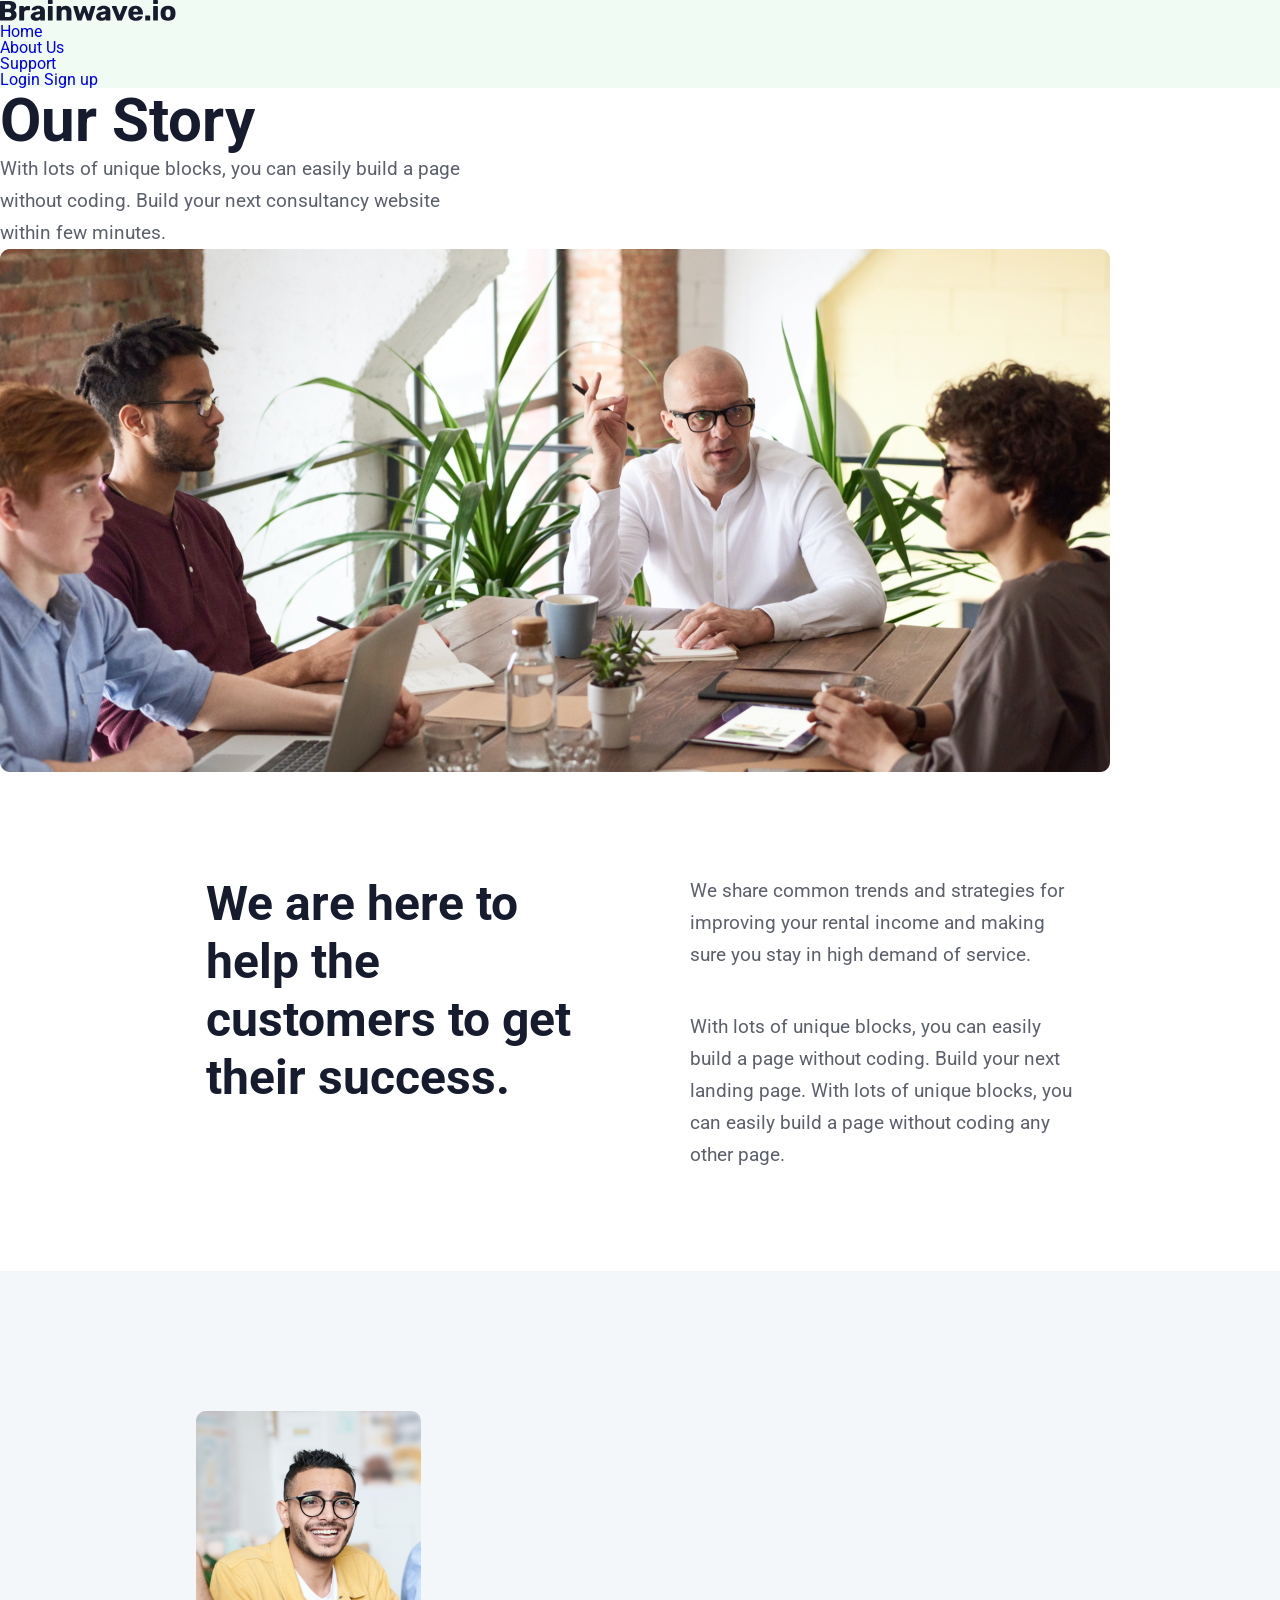
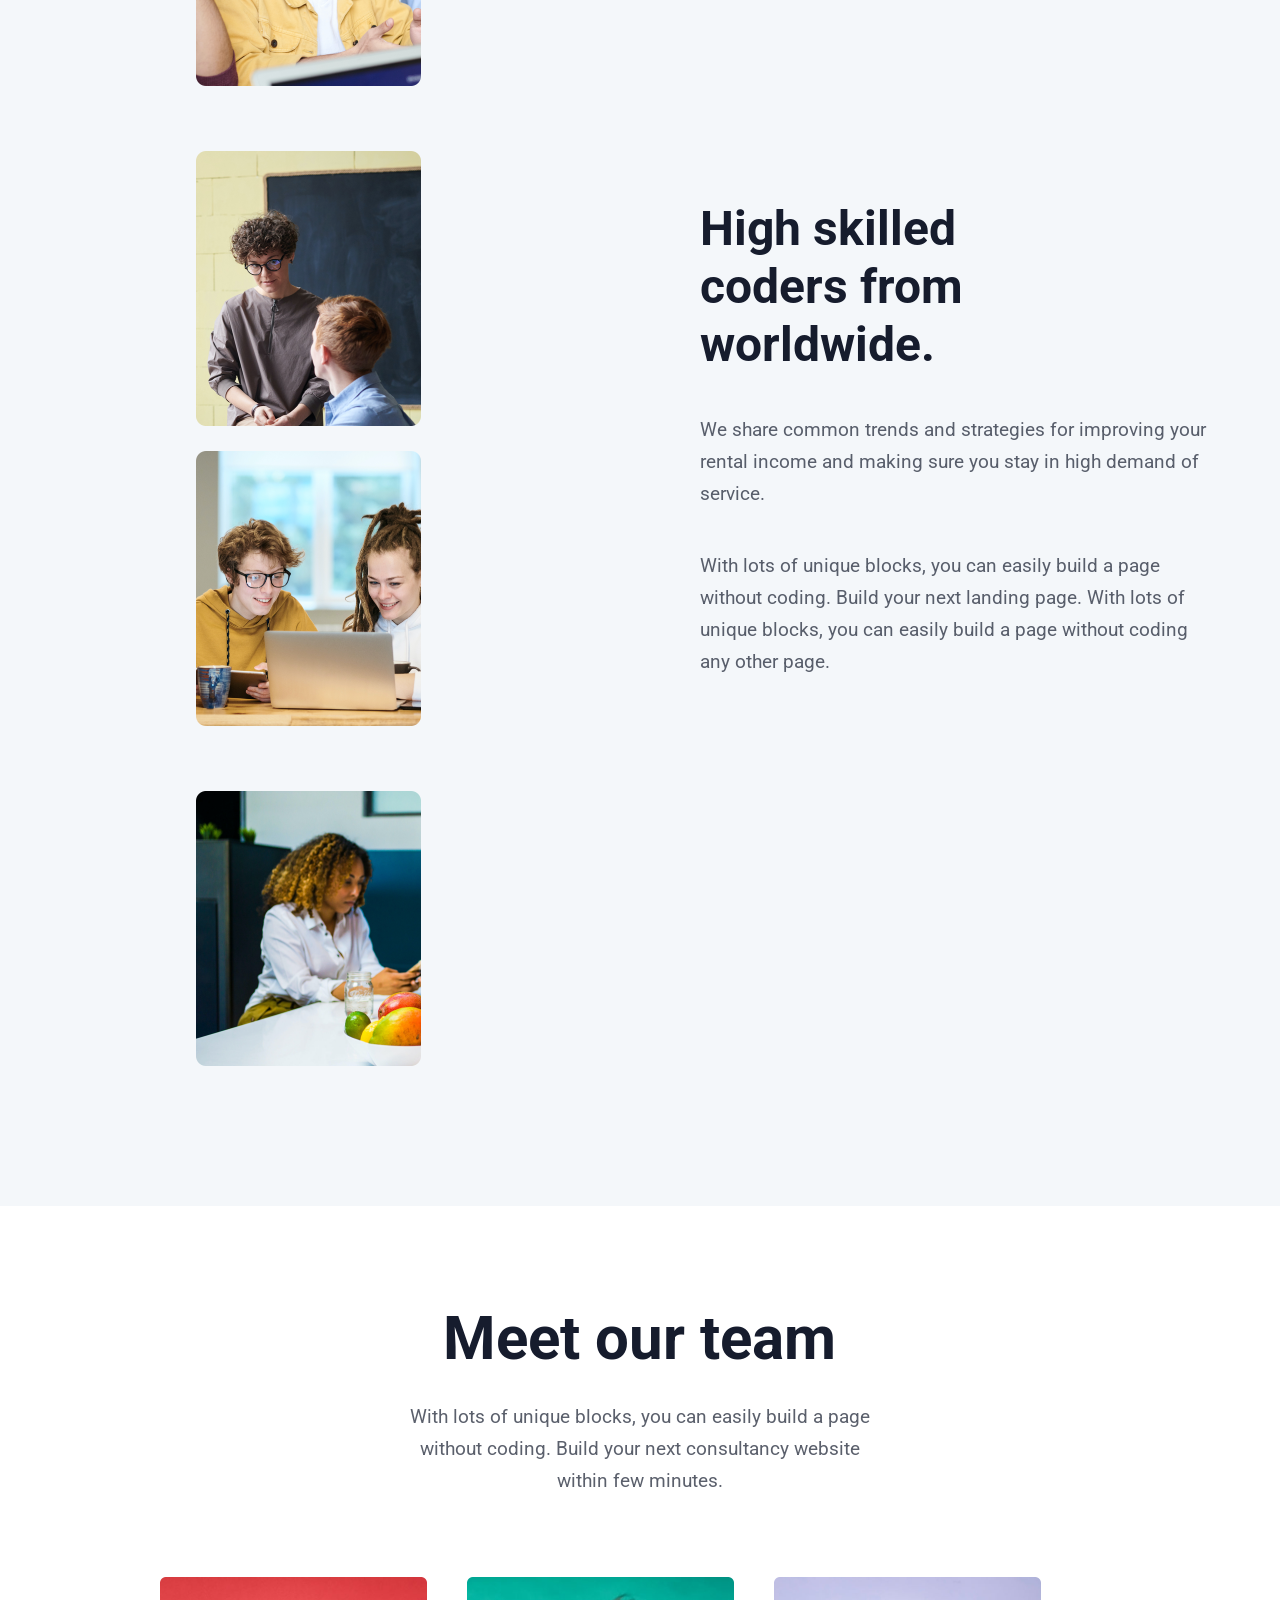
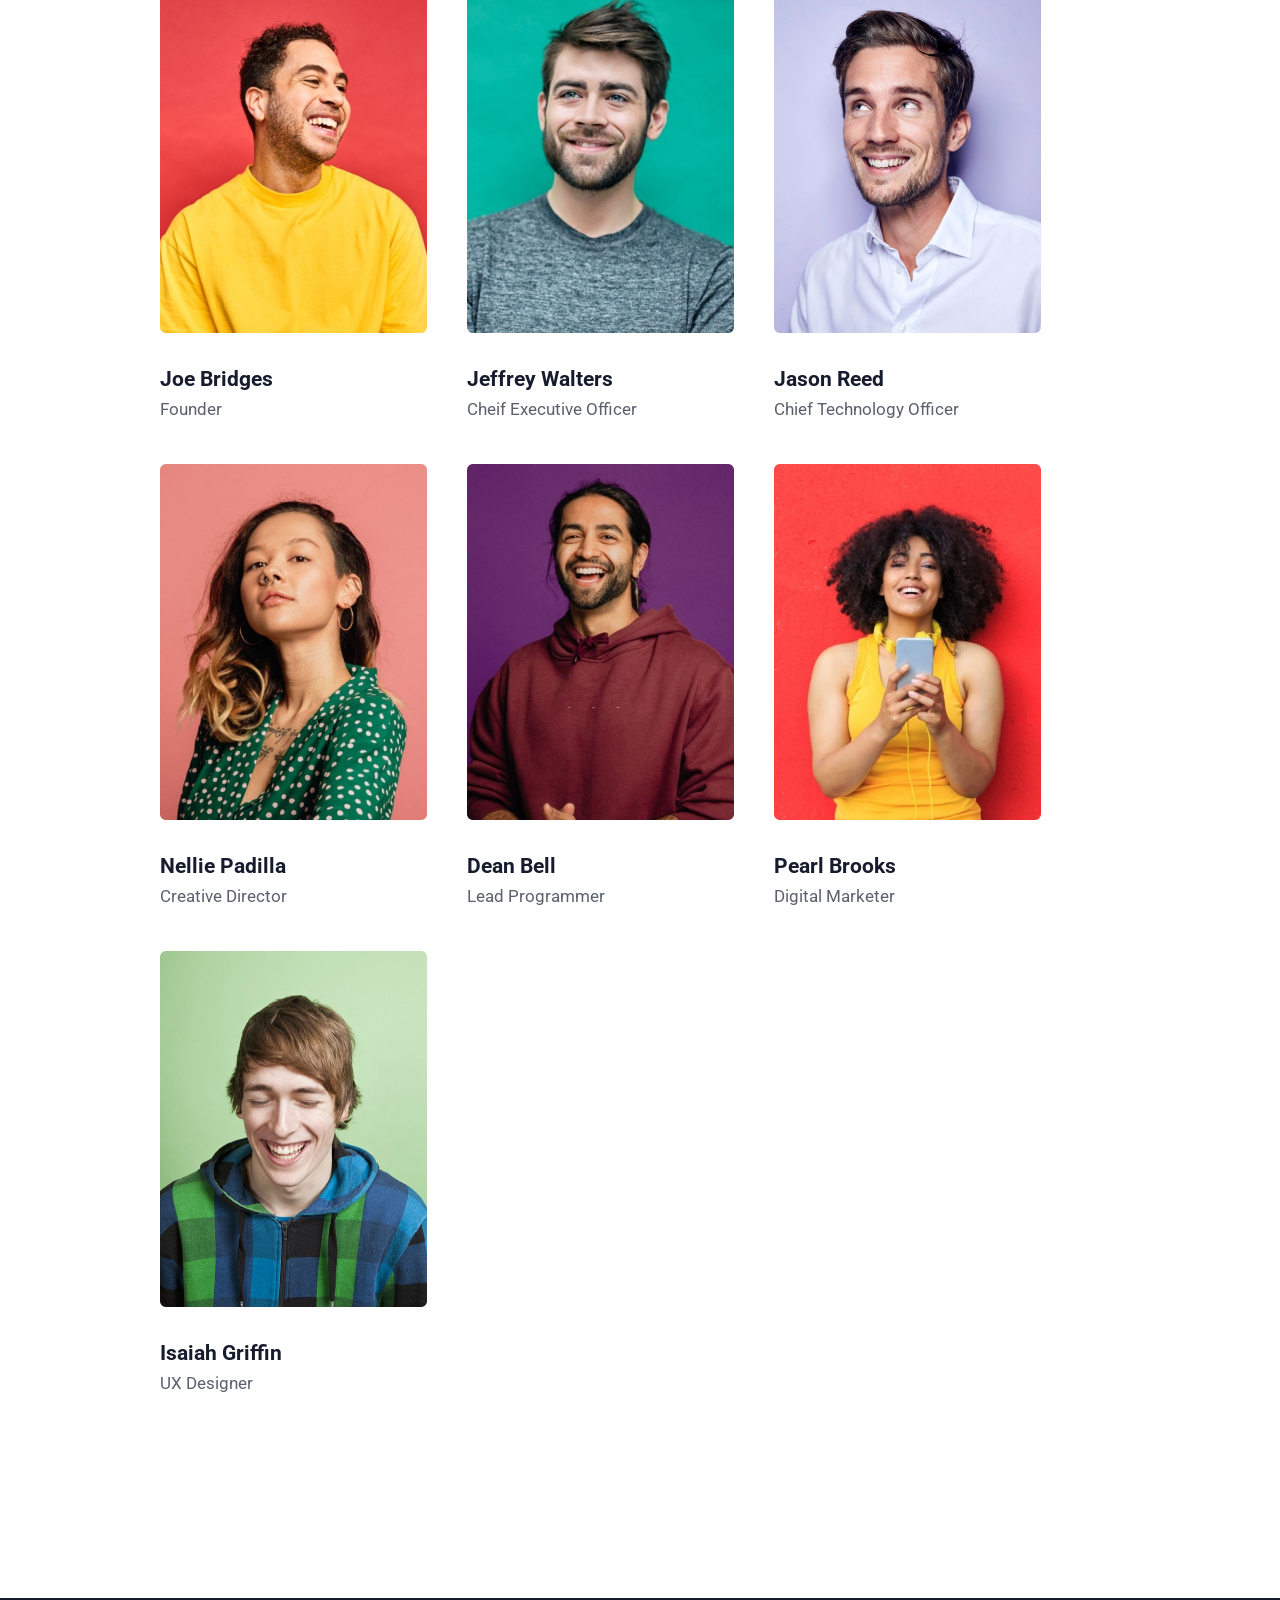
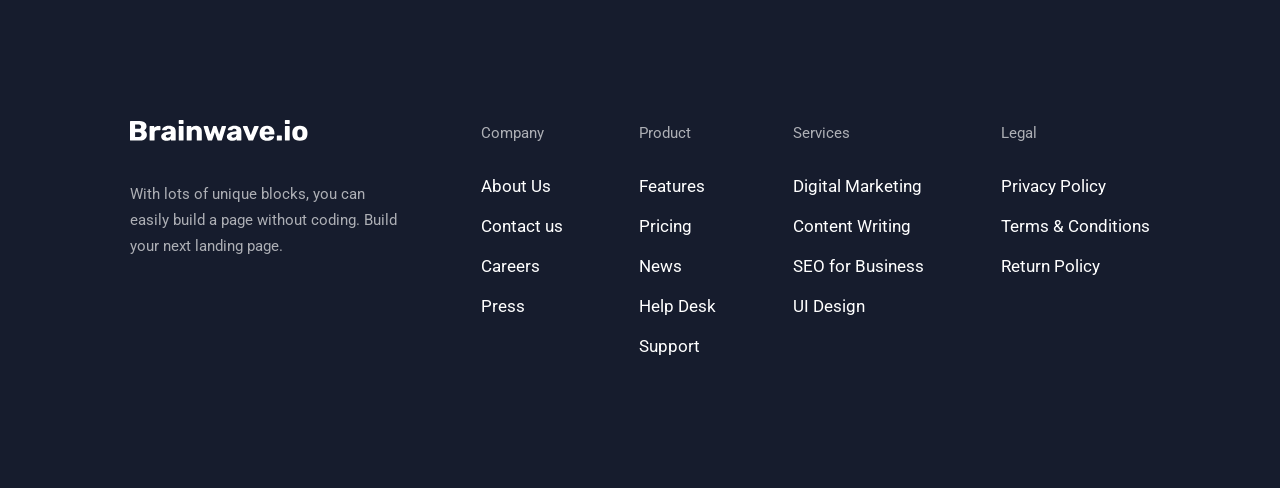
==== commit a76ee9cb: "Merge branch 'main' into Home" ====
--- a/pages/about.html
+++ b/pages/about.html
@@ -11,29 +11,25 @@
   </head>
   <body>
     <!-- HEADER -->
-    <header class="header">
-      <section class="header-container">
-        <div class="header-logo">
+    <header class="header action">
+      <section class="header-section">
+        <div class="header-image">
           <img src="../assets/icons/header-brand.svg" alt="Brainwaive Image" />
         </div>
-
-        <nav class="header-navigation">
-          <ul class="navigation-list">
-            <li class="navigation-item">
-              <a class="navigation-link" href="../index.html">Home</a>
+        <nav class="header-nav">
+          <ul class="header-list">
+            <li class="nav-item">
+              <a class="nav-link" href="../index.html">Home</a>
             </li>
-
-            <li class="navigation-item">
-              <a class="navigation-link active" href="./about.html">About Us</a>
+            <li class="nav-item">
+              <a class="nav-link" href="./about.html">About Us</a>
             </li>
-
-            <li class="navigation-item">
-              <a class="navigation-link" href="./support.html">Support</a>
+            <li class="nav-item">
+              <a class="nav-link" href="./support.html">Support</a>
             </li>
           </ul>
         </nav>
-
-        <div class="header-buttons">
+        <div class="header-actions">
           <a href="#" class="btn">Login</a>
           <a href="#" class="btn">Sign up</a>
         </div>
@@ -121,65 +117,37 @@
         </div>
         <div class="team-list">
           <div class="team-card">
-            <img
-              src="../assets/image/member-joe.png"
-              alt="Joe Bridges"
-              class="team-img"
-            />
+            <img src="../assets/image/member-joe.png" alt="Joe Bridges" class="team-img" />
             <h3 class="team-name">Joe Bridges</h3>
             <p class="team-role">Founder</p>
           </div>
           <div class="team-card">
-            <img
-              src="../assets/image/member-jeffrey.png"
-              alt="Joe Bridges"
-              class="team-img"
-            />
+            <img src="../assets/image/member-jeffrey.png" alt="Joe Bridges" class="team-img" />
             <h3 class="team-name">Jeffrey Walters</h3>
             <p class="team-role">Cheif Executive Officer</p>
           </div>
           <div class="team-card">
-            <img
-              src="../assets/image/member-jason.png"
-              alt="Joe Bridges"
-              class="team-img"
-            />
+            <img src="../assets/image/member-jason.png" alt="Joe Bridges" class="team-img" />
             <h3 class="team-name">Jason Reed</h3>
             <p class="team-role">Chief Technology Officer</p>
           </div>
           <div class="team-card">
-            <img
-              src="../assets/image/member-nellie.png"
-              alt="Joe Bridges"
-              class="team-img"
-            />
+            <img src="../assets/image/member-nellie.png" alt="Joe Bridges" class="team-img" />
             <h3 class="team-name">Nellie Padilla</h3>
             <p class="team-role">Creative Director</p>
           </div>
           <div class="team-card">
-            <img
-              src="../assets/image/member-dean.png"
-              alt="Joe Bridges"
-              class="team-img"
-            />
+            <img src="../assets/image/member-dean.png" alt="Joe Bridges" class="team-img" />
             <h3 class="team-name">Dean Bell</h3>
             <p class="team-role">Lead Programmer</p>
           </div>
           <div class="team-card">
-            <img
-              src="../assets/image/member-pearl.png"
-              alt="Joe Bridges"
-              class="team-img"
-            />
+            <img src="../assets/image/member-pearl.png" alt="Joe Bridges" class="team-img" />
             <h3 class="team-name">Pearl Brooks</h3>
             <p class="team-role">Digital Marketer</p>
           </div>
           <div class="team-card">
-            <img
-              src="../assets/image/member-isaiah.png"
-              alt="Joe Bridges"
-              class="team-img"
-            />
+            <img src="../assets/image/member-isaiah.png" alt="Joe Bridges" class="team-img" />
             <h3 class="team-name">Isaiah Griffin</h3>
             <p class="team-role">UX Designer</p>
           </div>
--- a/styles/pages/support.css
+++ b/styles/pages/support.css
@@ -2,6 +2,7 @@
 
 /* HEADER */
 .header {
+.action {
   background-color: var(--white-color);
 }
 
@@ -19,6 +20,11 @@
   align-items: center;
   gap: 20px;
 }
+
+/* .navigation-list :hover {
+  color: var(--hover-color);
+  transition: 0.3s;
+} */
 
 .navigation-link {
   text-align: center;
--- a/styles/pages/about.css
+++ b/styles/pages/about.css
@@ -92,41 +92,37 @@
   gap: 30px;
 }
 
-.navigation-link:active {
-  color: var(--hover-color);
-}
-
 .team-list {
-  display: flex;
-  flex-wrap: wrap;
-  align-items: center;
-  gap: 40px;
-  width: 75%;
+    display: flex;
+    flex-wrap: wrap;
+    align-items: center;
+    gap: 40px;
+    width: 75%;
 }
 
 .team-card {
-  display: flex;
-  flex-direction: column;
-  text-align: start;
-  /* gap: 20px; */
+    display: flex;
+    flex-direction: column;
+    text-align: start;
+    /* gap: 20px; */
 }
 
 .team-img {
-  width: 267px;
-  height: 356px;
-  margin-bottom: 30px;
+    width: 267px;
+    height: 356px;
+    margin-bottom: 30px;
 }
 
 .team-name {
-  color: var(--text-color);
-  font-weight: var(--font-bold);
-  font-size: 21px;
-  line-height: 32px;
+    color: var(--text-color);
+    font-weight: var(--font-bold);
+    font-size: 21px;
+    line-height: 32px;
 }
 
 .team-role {
-  color: var(--text-opacity-color);
-  font-weight: var(--font-normal);
-  font-size: 17px;
-  line-height: 29px;
-}
+    color: var(--text-opacity-color);
+    font-weight: var(--font-normal);
+    font-size: 17px;
+    line-height: 29px;
+}
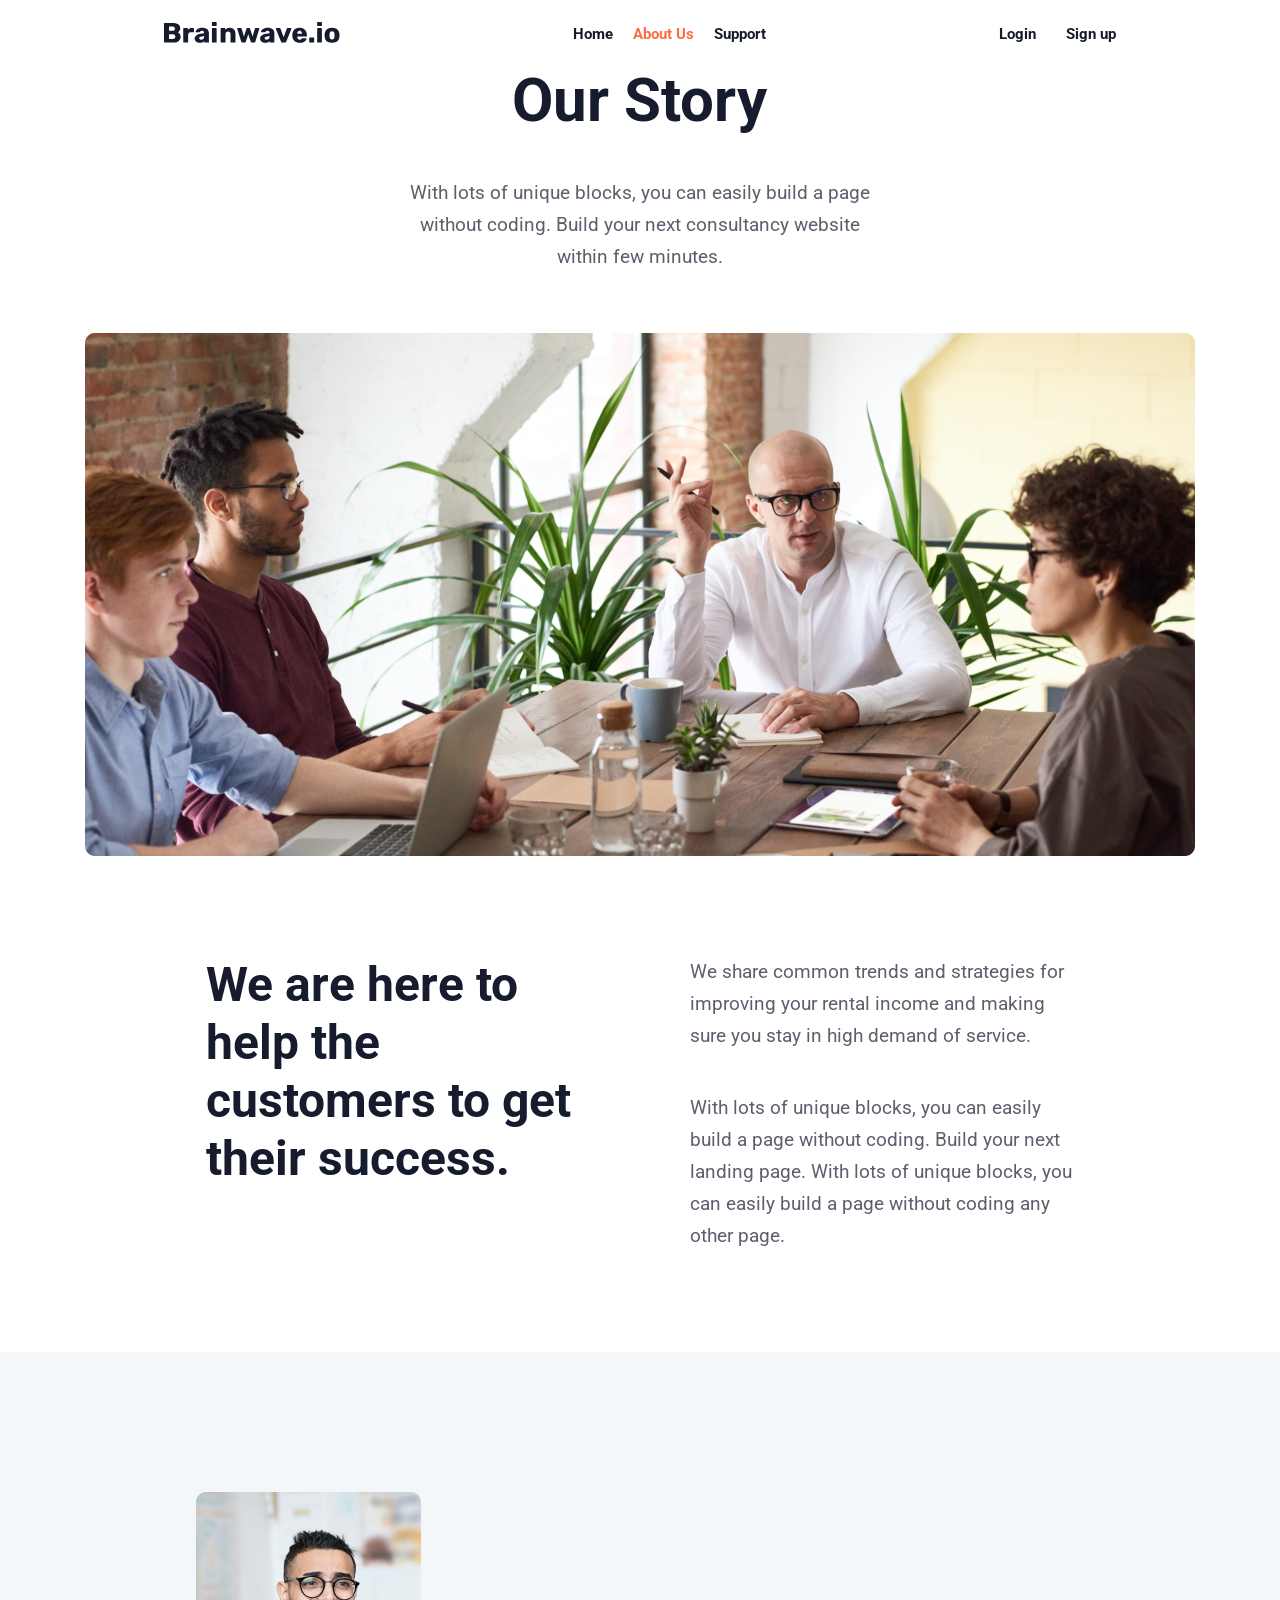
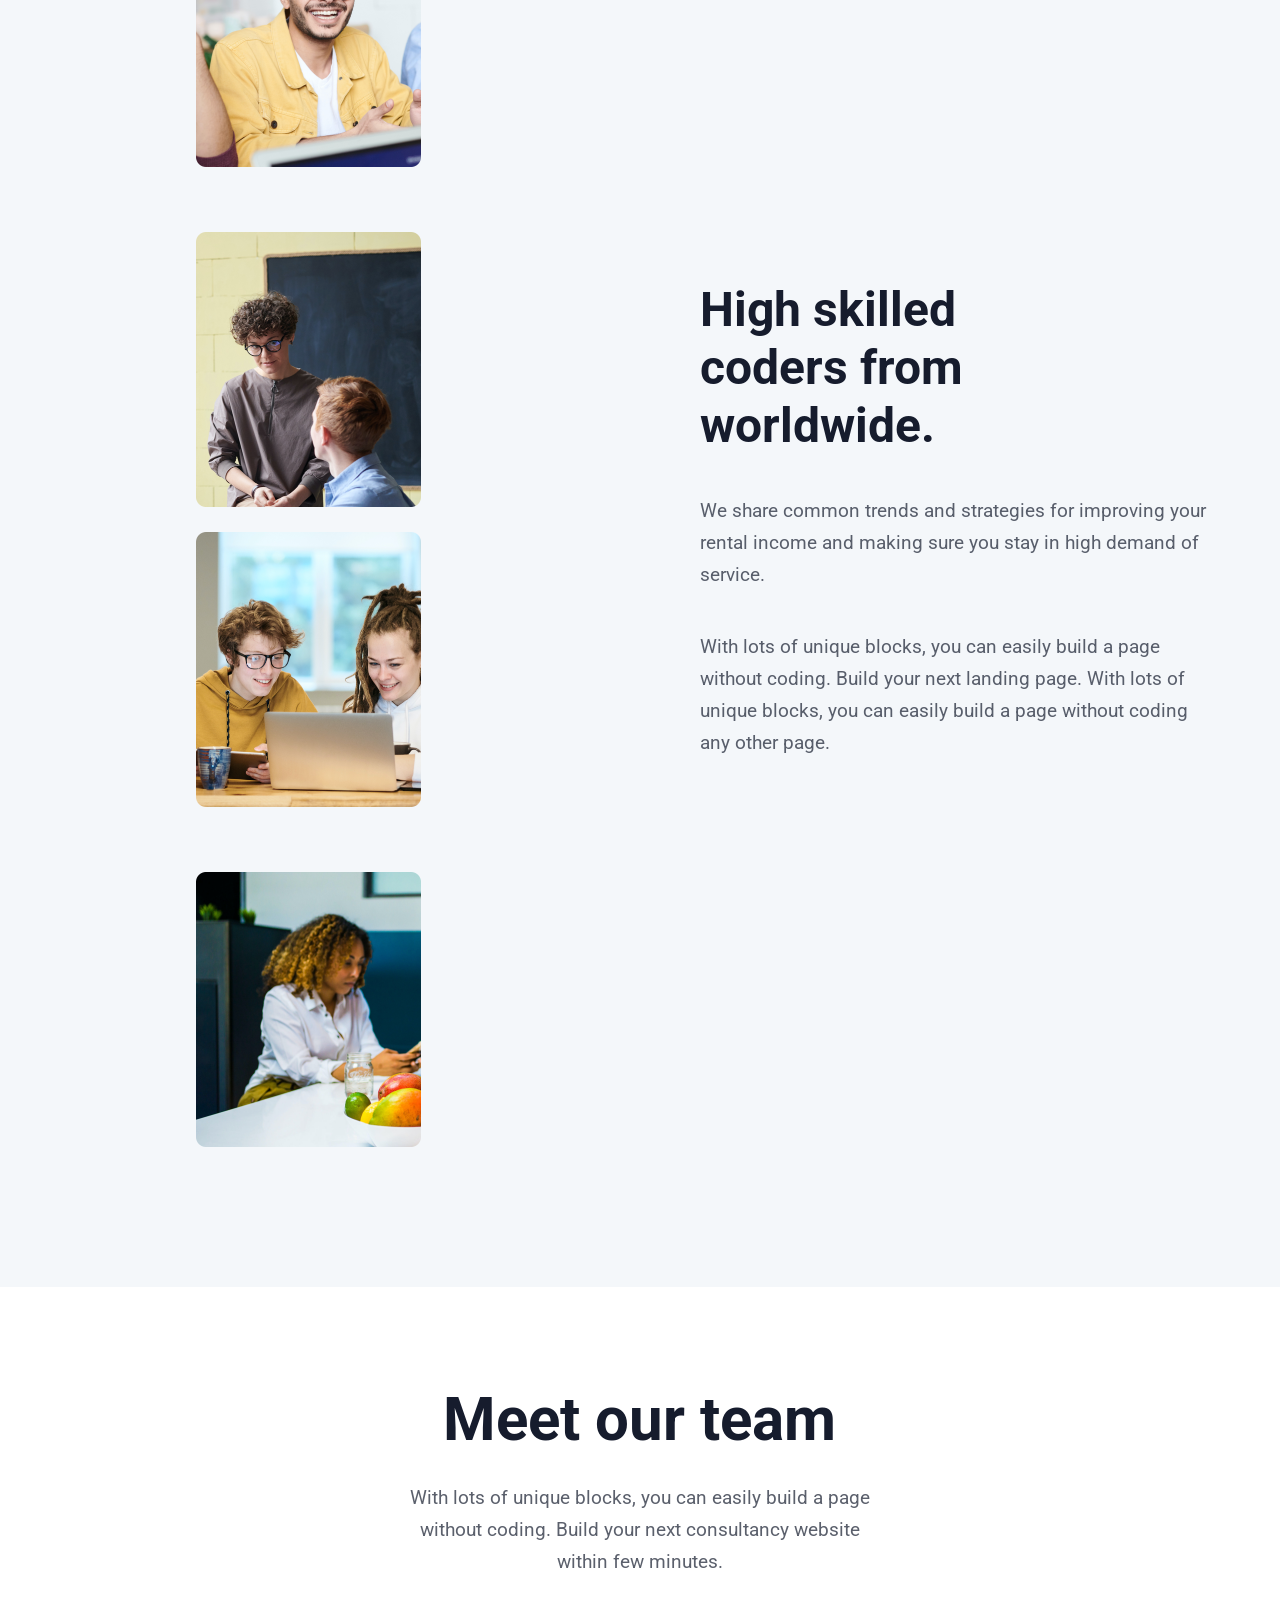
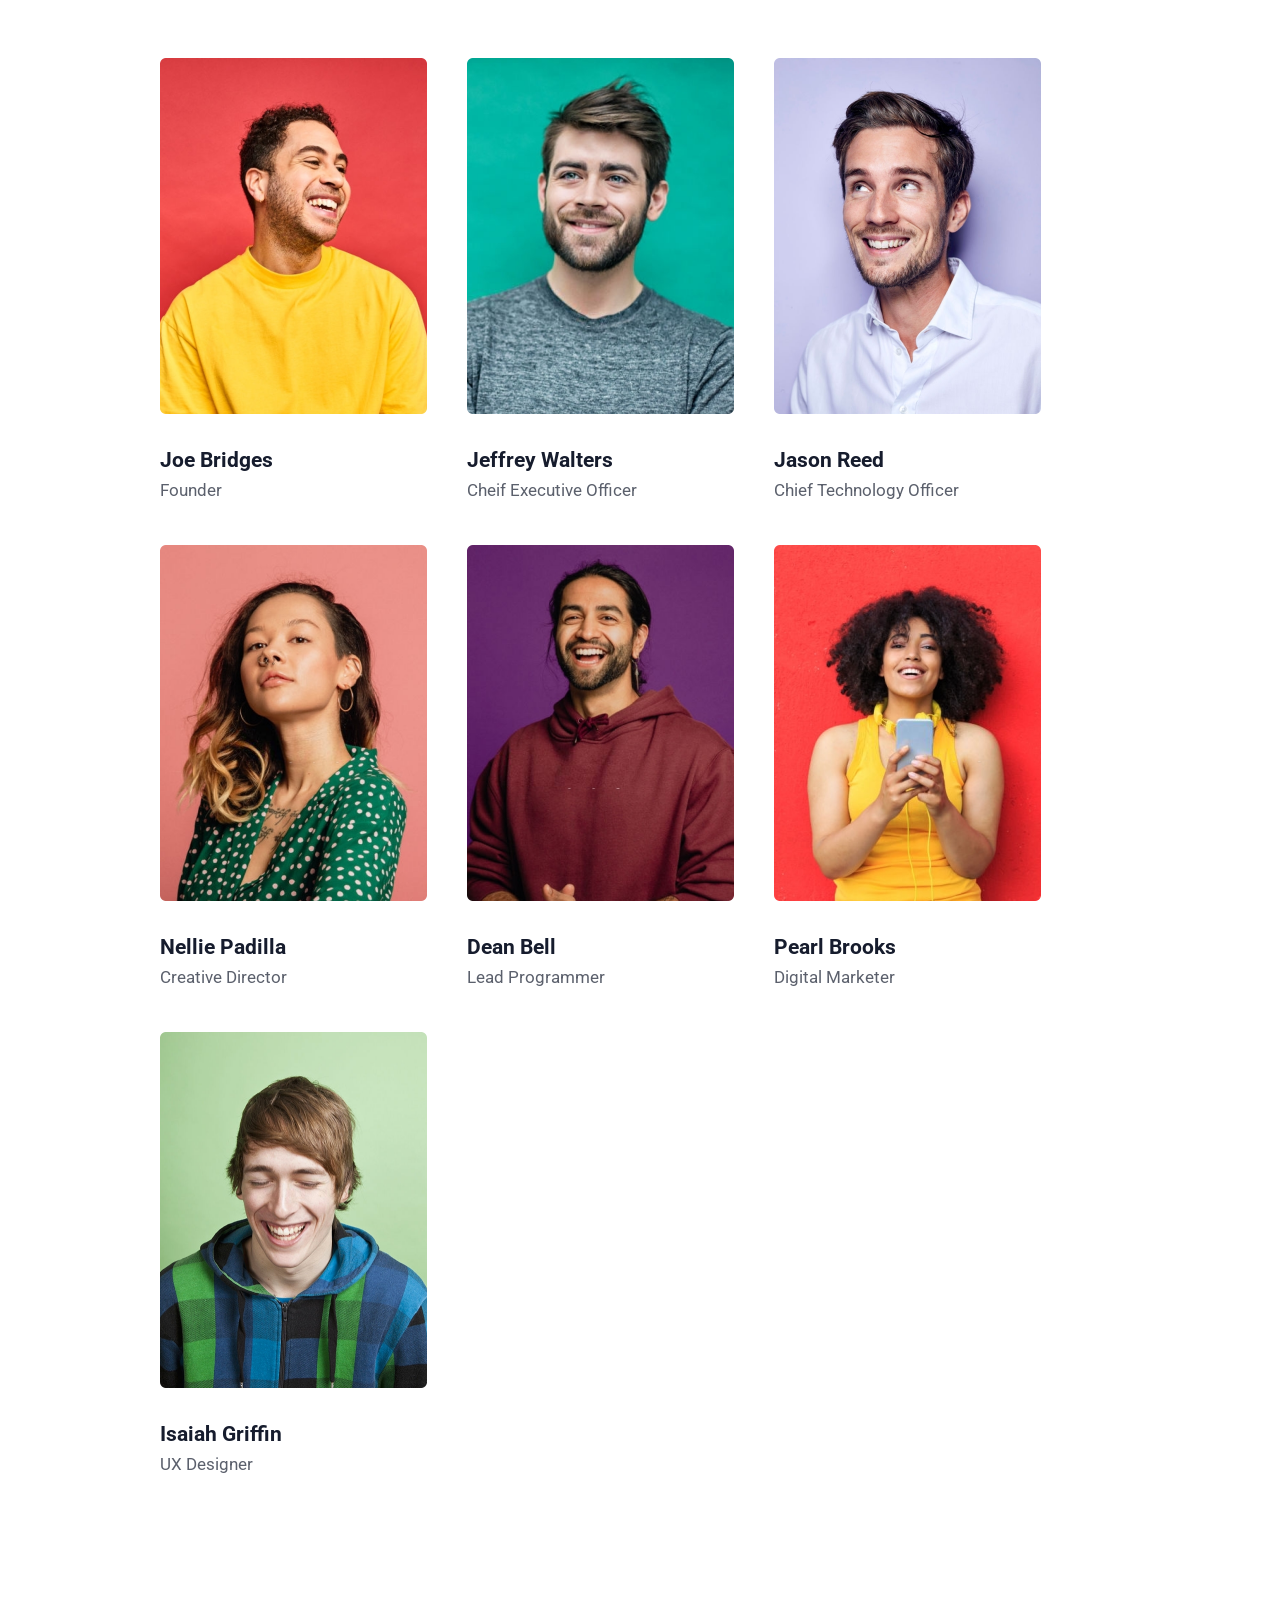
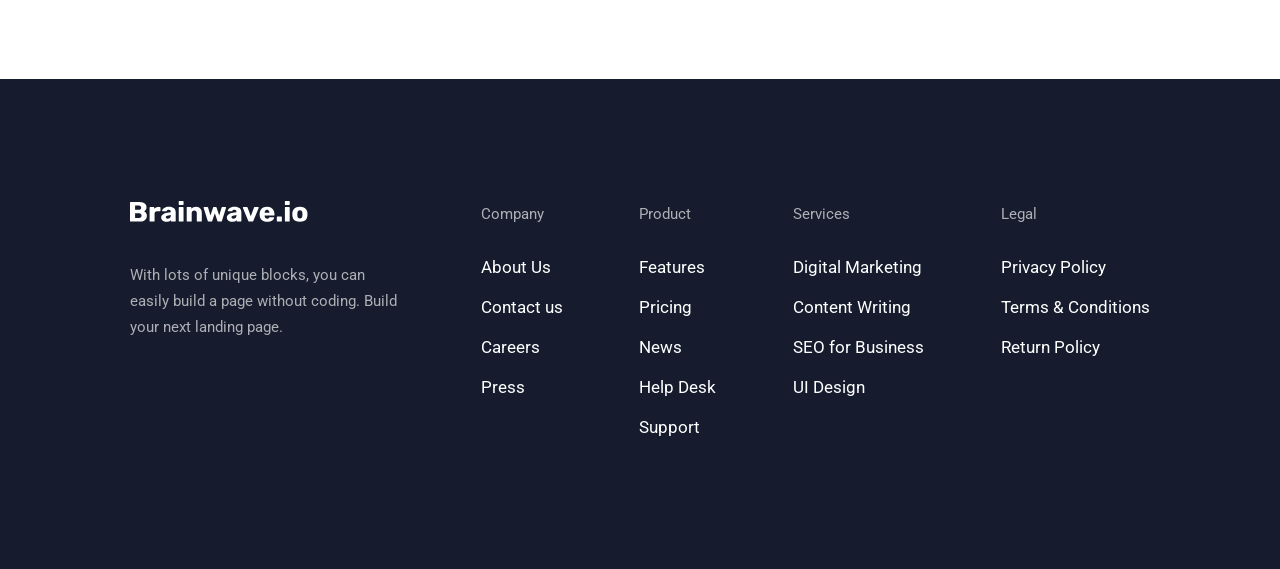
==== commit 070ce6c4: "Merge pull request #8 from alnavfxs/newbranch newbrach is created" ====
--- a/pages/about.html
+++ b/pages/about.html
@@ -11,25 +11,29 @@
   </head>
   <body>
     <!-- HEADER -->
-    <header class="header action">
-      <section class="header-section">
-        <div class="header-image">
+    <header class="header">
+      <section class="header-container">
+        <div class="header-logo">
           <img src="../assets/icons/header-brand.svg" alt="Brainwaive Image" />
         </div>
-        <nav class="header-nav">
-          <ul class="header-list">
-            <li class="nav-item">
-              <a class="nav-link" href="../index.html">Home</a>
+
+        <nav class="header-navigation">
+          <ul class="navigation-list">
+            <li class="navigation-item">
+              <a class="navigation-link" href="../index.html">Home</a>
             </li>
-            <li class="nav-item">
-              <a class="nav-link" href="./about.html">About Us</a>
+
+            <li class="navigation-item">
+              <a class="navigation-link active" href="./about.html">About Us</a>
             </li>
-            <li class="nav-item">
-              <a class="nav-link" href="./support.html">Support</a>
+
+            <li class="navigation-item">
+              <a class="navigation-link" href="./support.html">Support</a>
             </li>
           </ul>
         </nav>
-        <div class="header-actions">
+
+        <div class="header-buttons">
           <a href="#" class="btn">Login</a>
           <a href="#" class="btn">Sign up</a>
         </div>
@@ -117,37 +121,65 @@
         </div>
         <div class="team-list">
           <div class="team-card">
-            <img src="../assets/image/member-joe.png" alt="Joe Bridges" class="team-img" />
+            <img
+              src="../assets/image/member-joe.png"
+              alt="Joe Bridges"
+              class="team-img"
+            />
             <h3 class="team-name">Joe Bridges</h3>
             <p class="team-role">Founder</p>
           </div>
           <div class="team-card">
-            <img src="../assets/image/member-jeffrey.png" alt="Joe Bridges" class="team-img" />
+            <img
+              src="../assets/image/member-jeffrey.png"
+              alt="Joe Bridges"
+              class="team-img"
+            />
             <h3 class="team-name">Jeffrey Walters</h3>
             <p class="team-role">Cheif Executive Officer</p>
           </div>
           <div class="team-card">
-            <img src="../assets/image/member-jason.png" alt="Joe Bridges" class="team-img" />
+            <img
+              src="../assets/image/member-jason.png"
+              alt="Joe Bridges"
+              class="team-img"
+            />
             <h3 class="team-name">Jason Reed</h3>
             <p class="team-role">Chief Technology Officer</p>
           </div>
           <div class="team-card">
-            <img src="../assets/image/member-nellie.png" alt="Joe Bridges" class="team-img" />
+            <img
+              src="../assets/image/member-nellie.png"
+              alt="Joe Bridges"
+              class="team-img"
+            />
             <h3 class="team-name">Nellie Padilla</h3>
             <p class="team-role">Creative Director</p>
           </div>
           <div class="team-card">
-            <img src="../assets/image/member-dean.png" alt="Joe Bridges" class="team-img" />
+            <img
+              src="../assets/image/member-dean.png"
+              alt="Joe Bridges"
+              class="team-img"
+            />
             <h3 class="team-name">Dean Bell</h3>
             <p class="team-role">Lead Programmer</p>
           </div>
           <div class="team-card">
-            <img src="../assets/image/member-pearl.png" alt="Joe Bridges" class="team-img" />
+            <img
+              src="../assets/image/member-pearl.png"
+              alt="Joe Bridges"
+              class="team-img"
+            />
             <h3 class="team-name">Pearl Brooks</h3>
             <p class="team-role">Digital Marketer</p>
           </div>
           <div class="team-card">
-            <img src="../assets/image/member-isaiah.png" alt="Joe Bridges" class="team-img" />
+            <img
+              src="../assets/image/member-isaiah.png"
+              alt="Joe Bridges"
+              class="team-img"
+            />
             <h3 class="team-name">Isaiah Griffin</h3>
             <p class="team-role">UX Designer</p>
           </div>
--- a/styles/pages/support.css
+++ b/styles/pages/support.css
@@ -2,7 +2,6 @@
 
 /* HEADER */
 .header {
-.action {
   background-color: var(--white-color);
 }
 
@@ -20,11 +19,6 @@
   align-items: center;
   gap: 20px;
 }
-
-/* .navigation-list :hover {
-  color: var(--hover-color);
-  transition: 0.3s;
-} */
 
 .navigation-link {
   text-align: center;
--- a/styles/pages/about.css
+++ b/styles/pages/about.css
@@ -92,37 +92,41 @@
   gap: 30px;
 }
 
+.navigation-link:active {
+  color: var(--hover-color);
+}
+
 .team-list {
-    display: flex;
-    flex-wrap: wrap;
-    align-items: center;
-    gap: 40px;
-    width: 75%;
+  display: flex;
+  flex-wrap: wrap;
+  align-items: center;
+  gap: 40px;
+  width: 75%;
 }
 
 .team-card {
-    display: flex;
-    flex-direction: column;
-    text-align: start;
-    /* gap: 20px; */
+  display: flex;
+  flex-direction: column;
+  text-align: start;
+  /* gap: 20px; */
 }
 
 .team-img {
-    width: 267px;
-    height: 356px;
-    margin-bottom: 30px;
+  width: 267px;
+  height: 356px;
+  margin-bottom: 30px;
 }
 
 .team-name {
-    color: var(--text-color);
-    font-weight: var(--font-bold);
-    font-size: 21px;
-    line-height: 32px;
+  color: var(--text-color);
+  font-weight: var(--font-bold);
+  font-size: 21px;
+  line-height: 32px;
 }
 
 .team-role {
-    color: var(--text-opacity-color);
-    font-weight: var(--font-normal);
-    font-size: 17px;
-    line-height: 29px;
-}+  color: var(--text-opacity-color);
+  font-weight: var(--font-normal);
+  font-size: 17px;
+  line-height: 29px;
+}
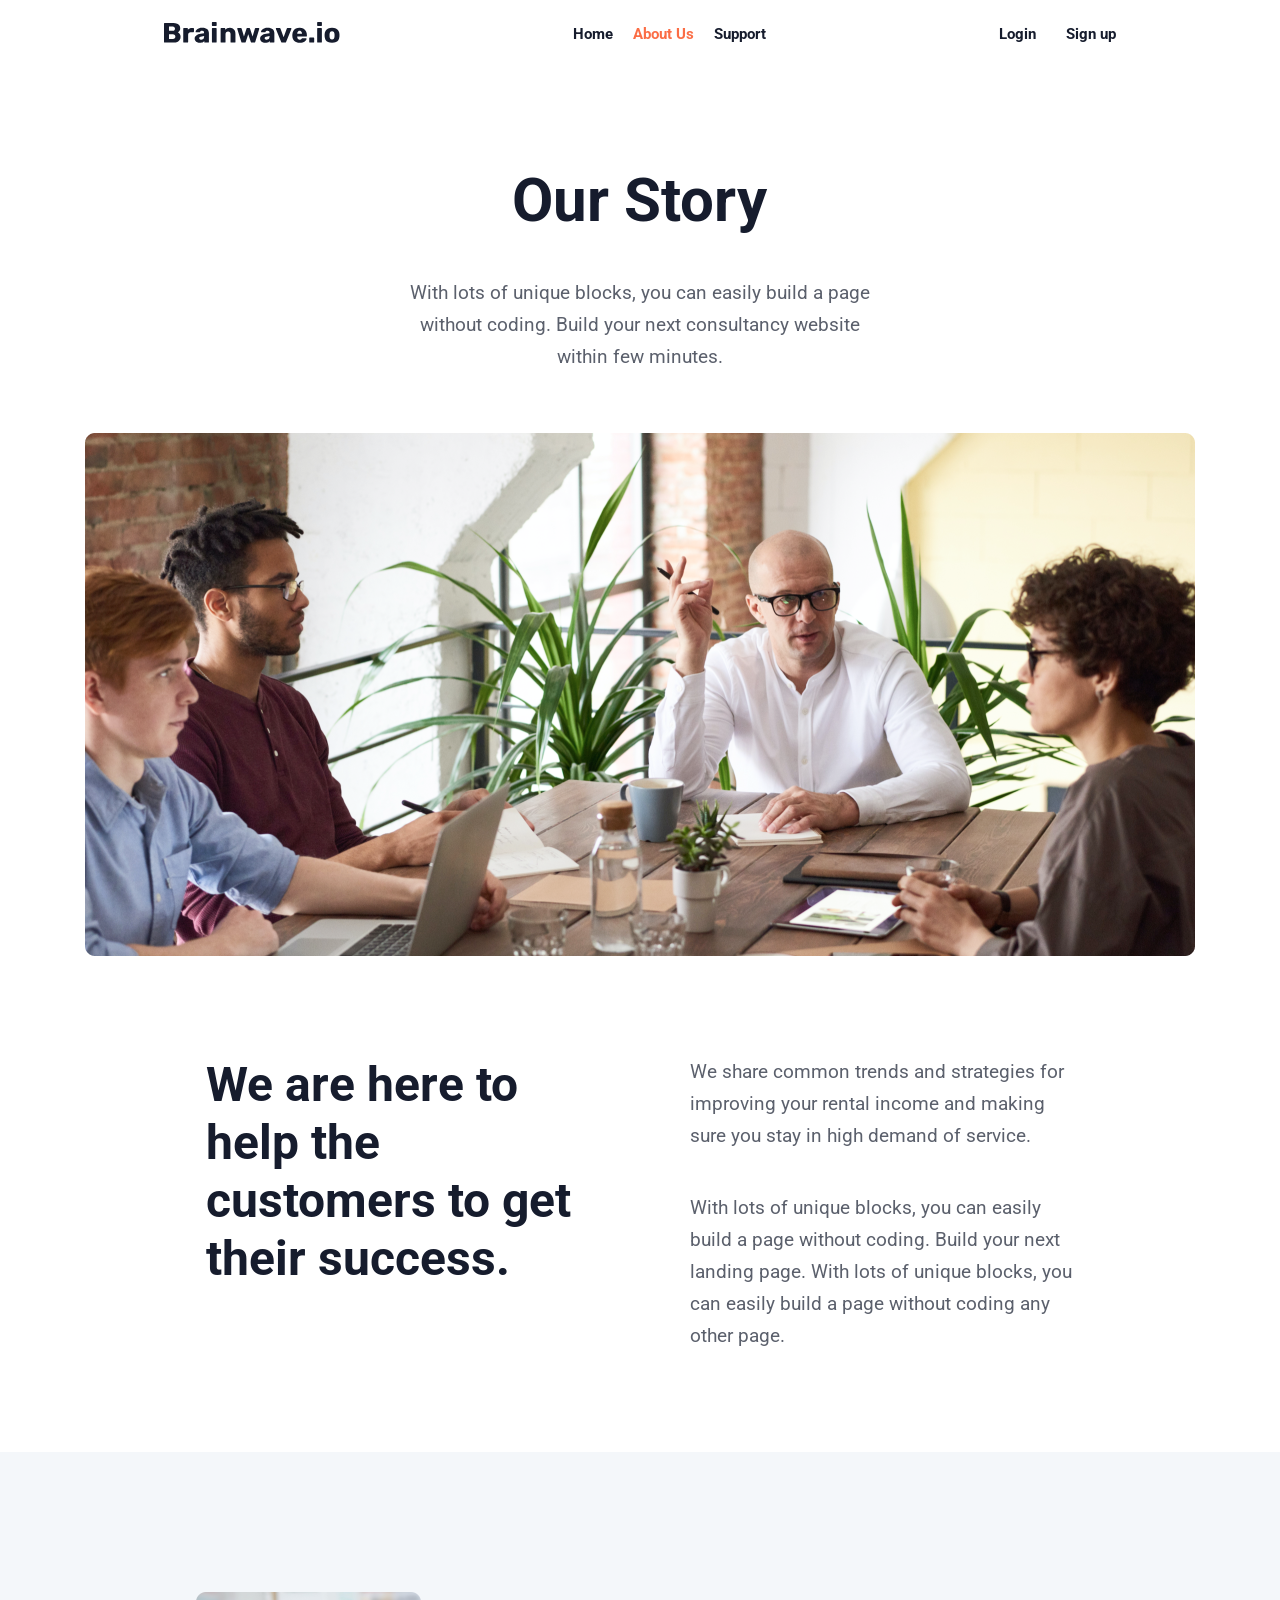
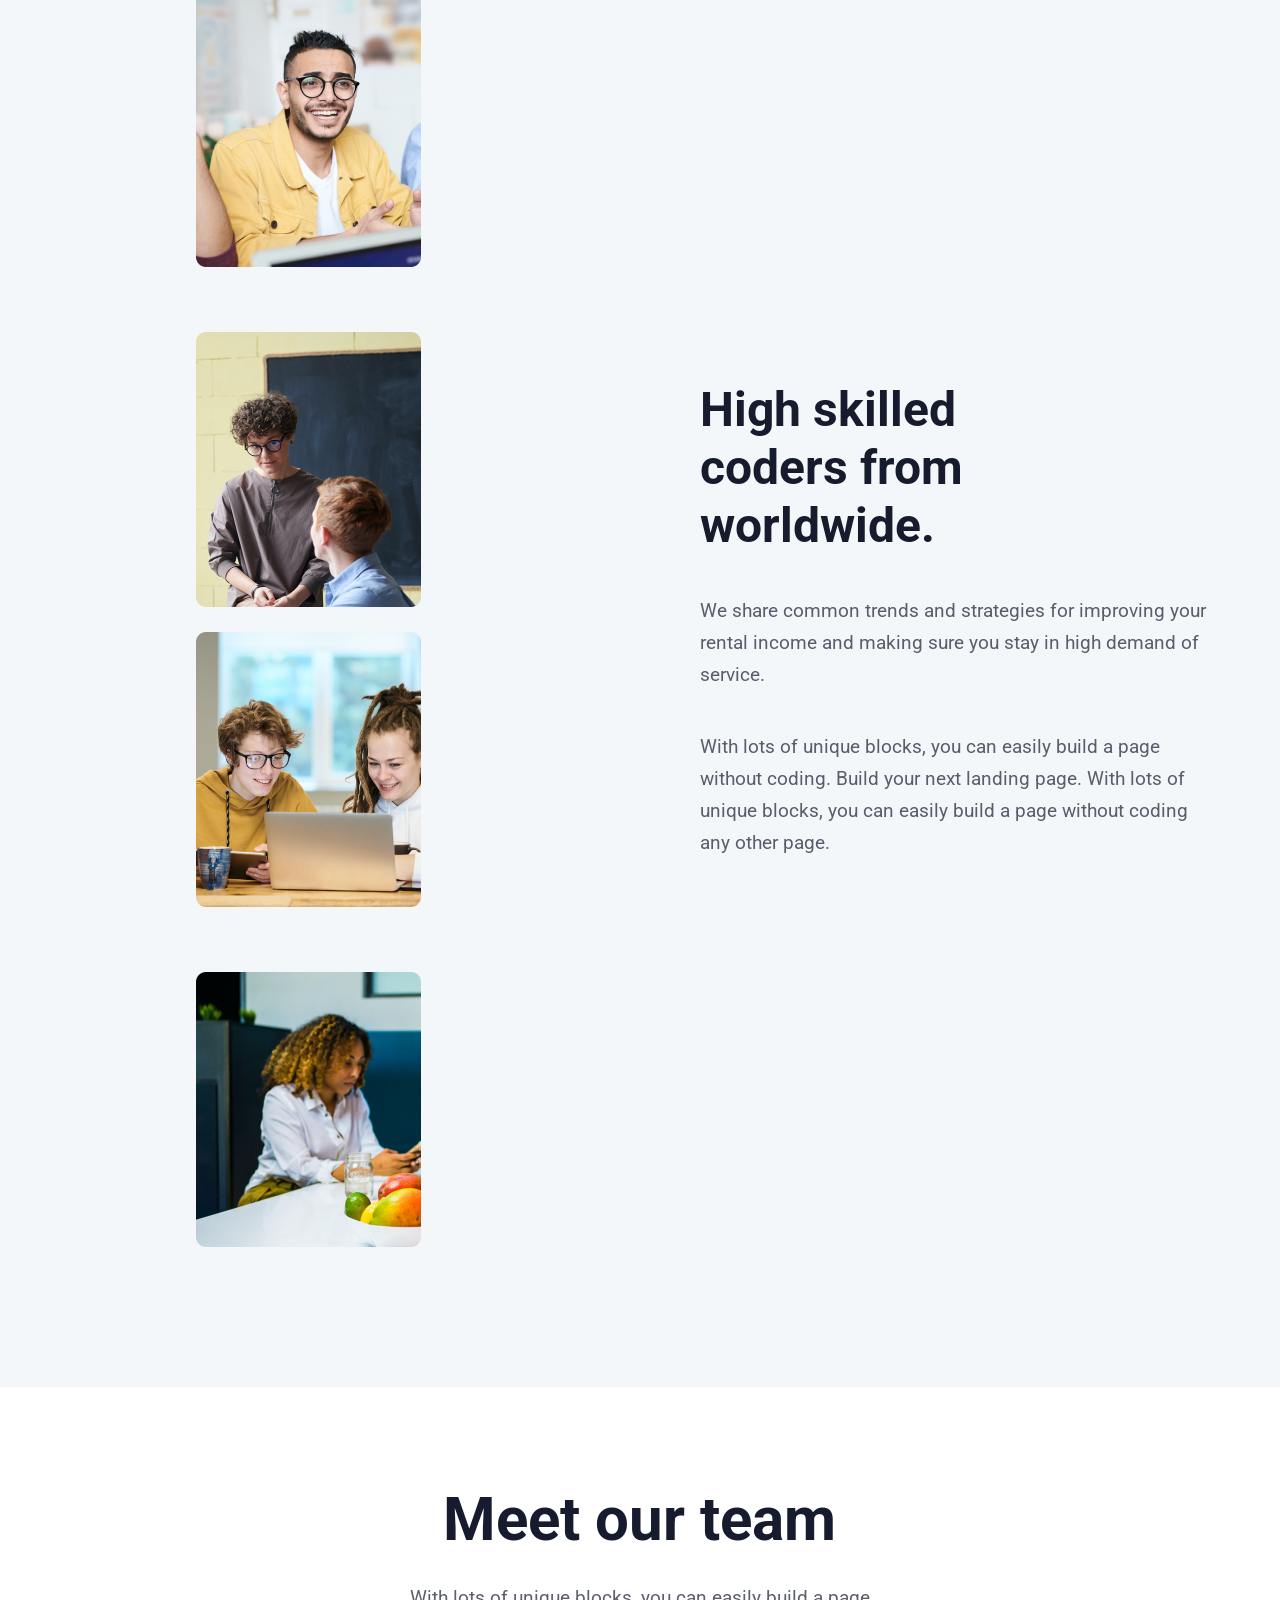
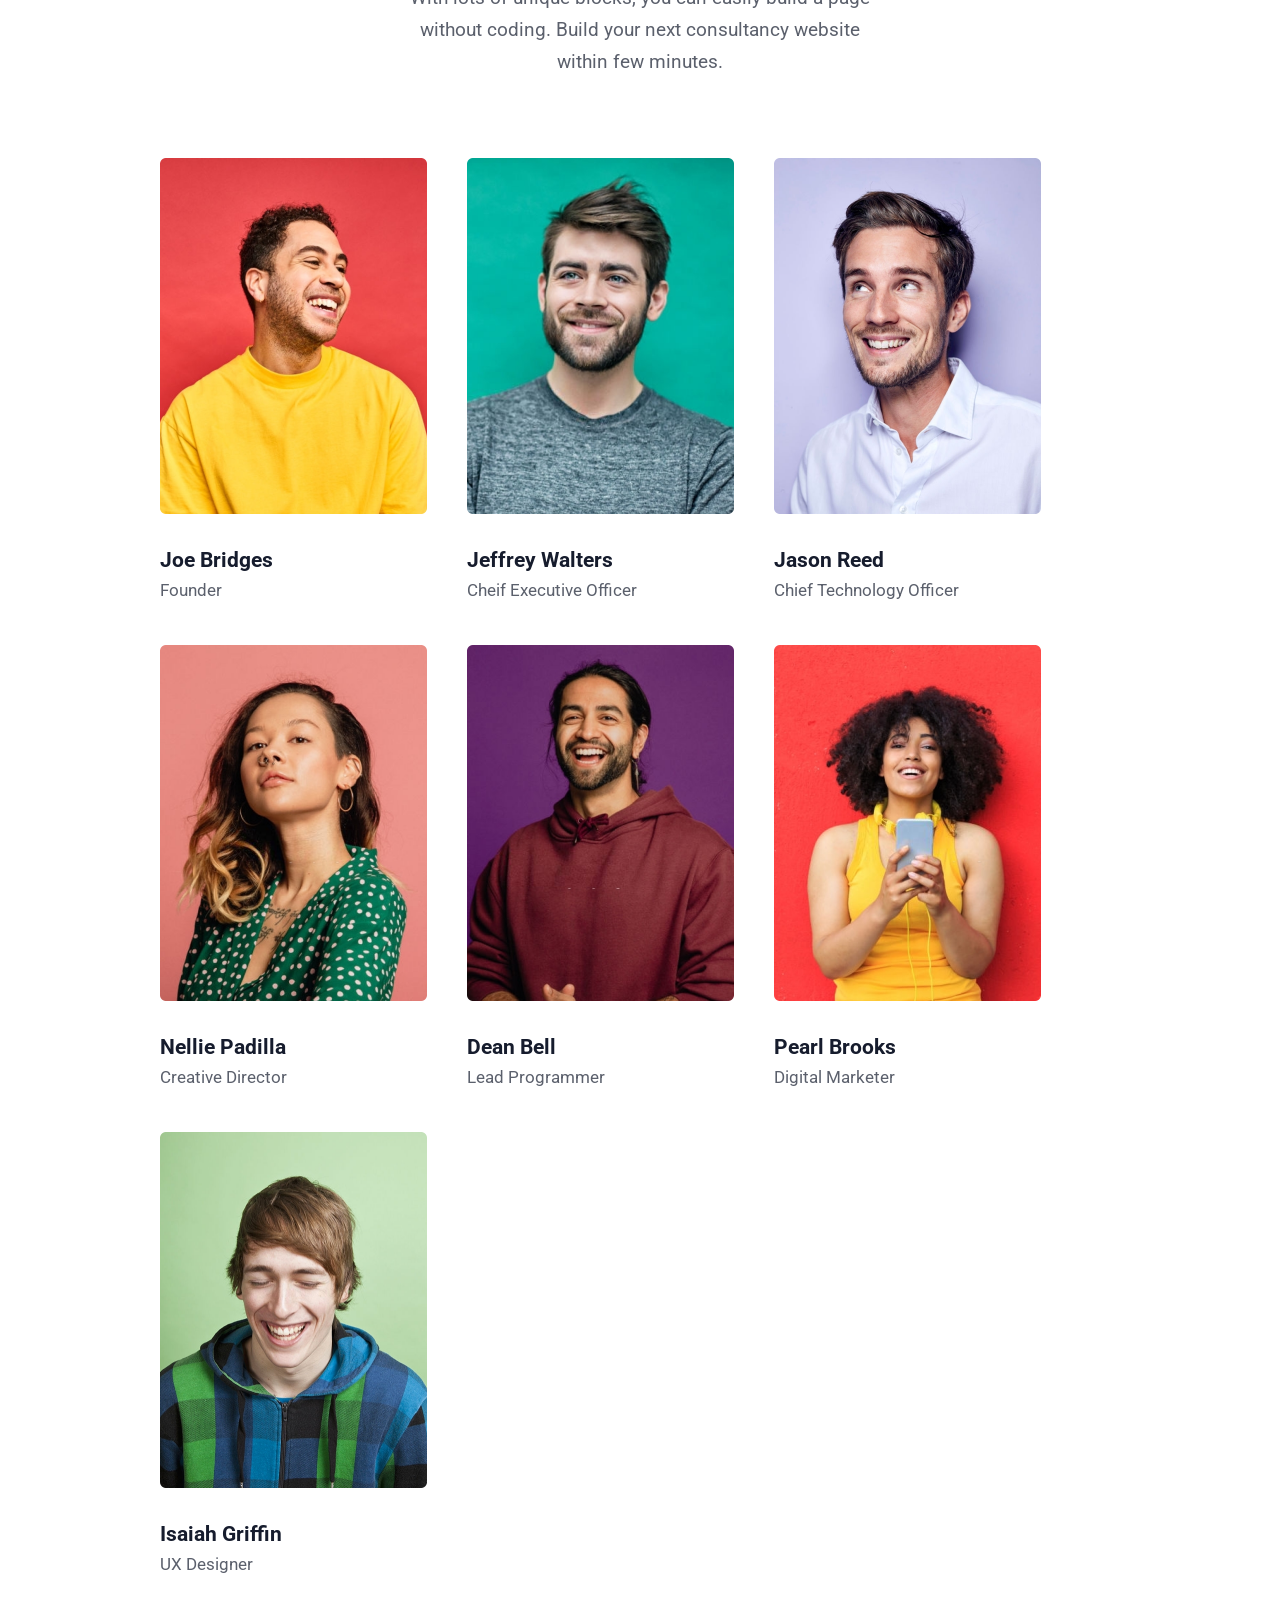
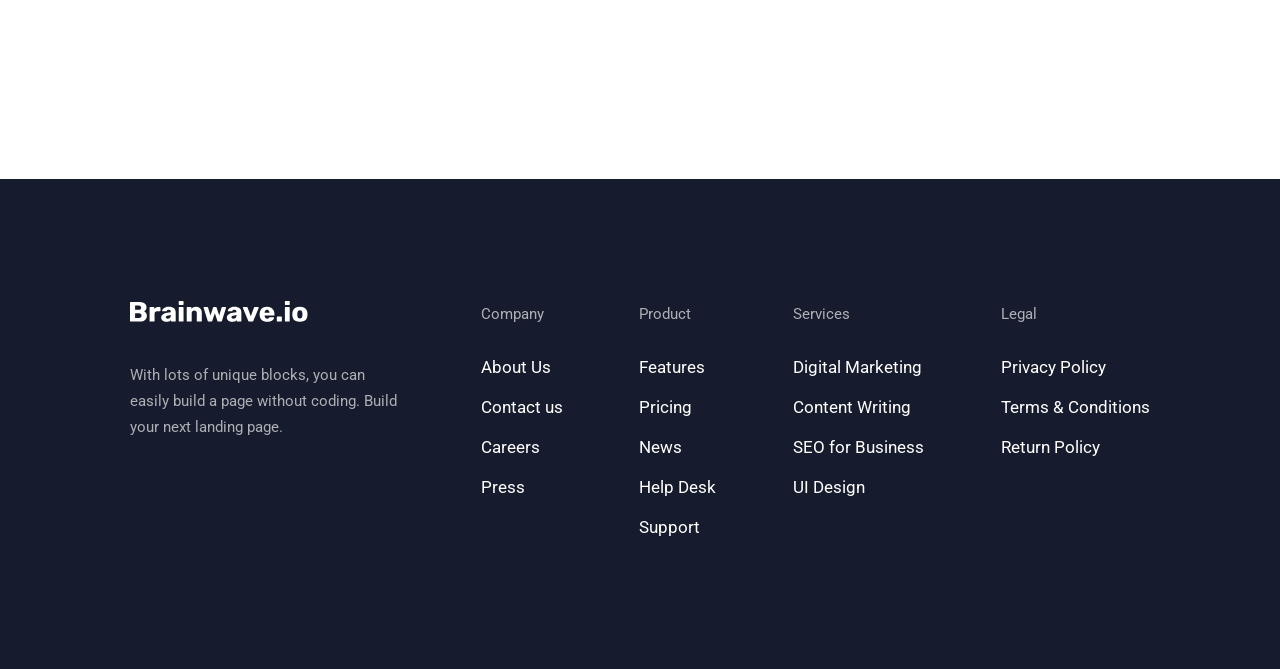
==== commit 9c8fd68d: "Sign up is done" ====
--- a/pages/about.html
+++ b/pages/about.html
@@ -34,8 +34,8 @@
         </nav>
 
         <div class="header-buttons">
-          <a href="#" class="btn">Login</a>
-          <a href="#" class="btn">Sign up</a>
+          <a href="./sign-in.html" class="btn">Login</a>
+          <a href="./sign-up.html" class="btn">Sign up</a>
         </div>
       </section>
     </header>
--- a/styles/pages/about.css
+++ b/styles/pages/about.css
@@ -9,6 +9,7 @@
 .page-header {
   width: 38%;
   margin: 0;
+  padding-top: 100px;
 }
 
 .about-intro {
